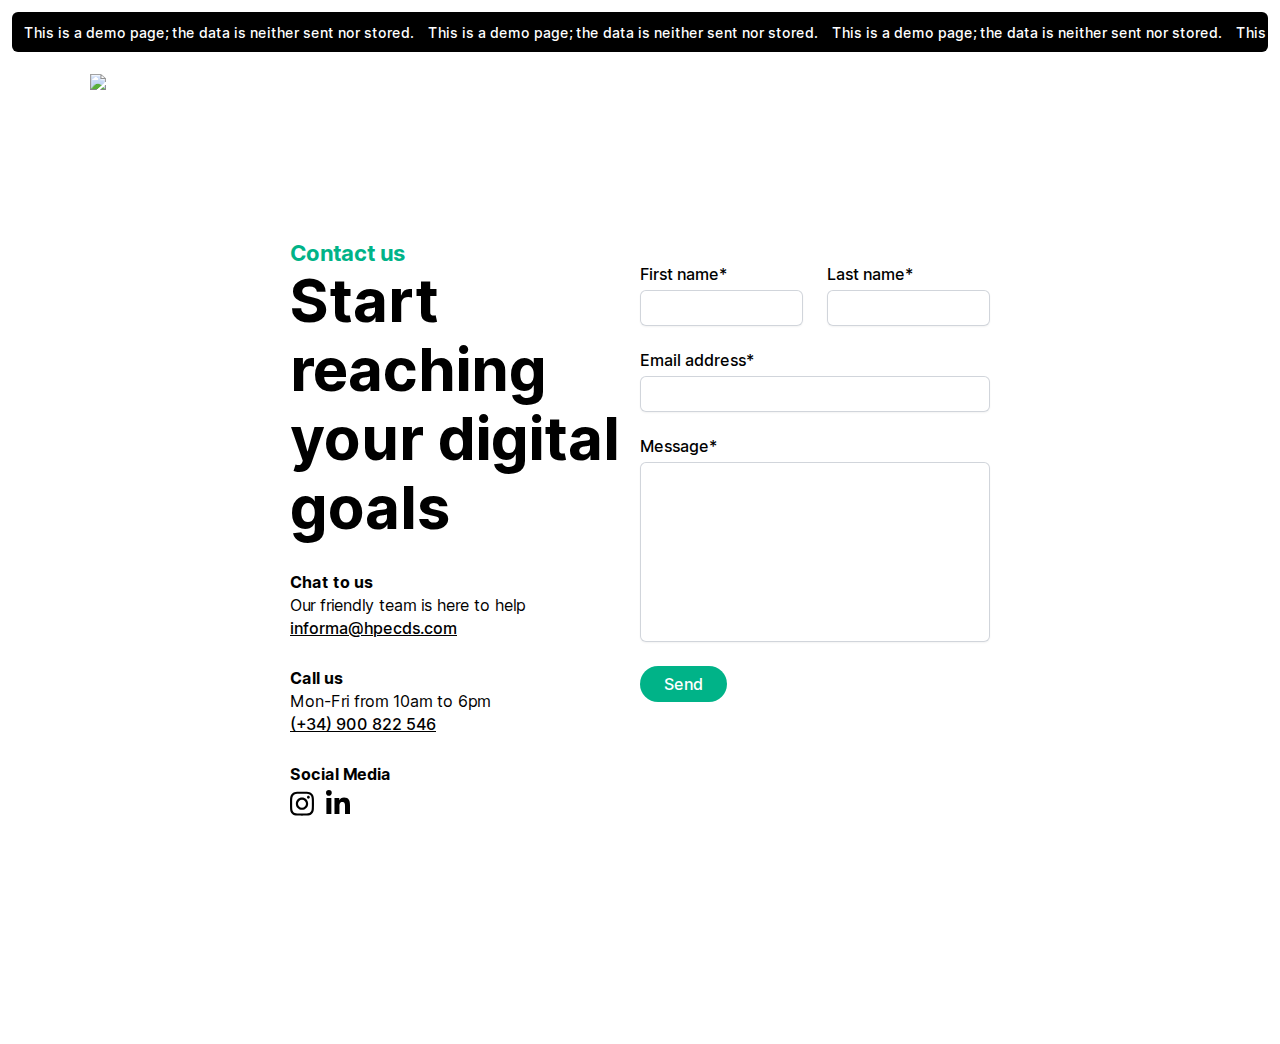
==== index.html @ d2ecabb3 "First aproach" ====
<!DOCTYPE html><html lang="en"><head><meta charSet="utf-8"/><meta name="viewport" content="width=device-width, initial-scale=1"/><link rel="stylesheet" href="/_next/static/css/c2e74349e85e391e.css" crossorigin="" data-precedence="next"/><link rel="stylesheet" href="/_next/static/css/c5a4edb822c0e59e.css" crossorigin="" data-precedence="next"/><link rel="preload" as="script" fetchPriority="low" href="/_next/static/chunks/webpack-cff1b43d2bf3b12a.js" crossorigin=""/><script src="/_next/static/chunks/fd9d1056-c7082c319cc53ced.js" async="" crossorigin=""></script><script src="/_next/static/chunks/69-d05e895b1e27a732.js" async="" crossorigin=""></script><script src="/_next/static/chunks/main-app-999b883dacbf9278.js" async="" crossorigin=""></script><script src="/_next/static/chunks/431-467224a0dd6f594c.js" async=""></script><script src="/_next/static/chunks/app/page-860ef027bf683aa0.js" async=""></script><title>Create Next App</title><meta name="description" content="Generated by create next app"/><link rel="icon" href="/favicon.ico" type="image/x-icon" sizes="16x16"/><script src="/_next/static/chunks/polyfills-c67a75d1b6f99dc8.js" crossorigin="" noModule=""></script></head><body class="__className_aaf875"><div class="page_bannerWrapper__ZYhqD"><div class="page_banner__KfSPG"><div class="page_bannerContent__FncgH"><p>This is a demo page; the data is neither sent nor stored.</p><p>This is a demo page; the data is neither sent nor stored.</p><p>This is a demo page; the data is neither sent nor stored.</p><p>This is a demo page; the data is neither sent nor stored.</p><p>This is a demo page; the data is neither sent nor stored.</p><p>This is a demo page; the data is neither sent nor stored.</p><p>This is a demo page; the data is neither sent nor stored.</p><p>This is a demo page; the data is neither sent nor stored.</p><p>This is a demo page; the data is neither sent nor stored.</p><p>This is a demo page; the data is neither sent nor stored.</p><p>This is a demo page; the data is neither sent nor stored.</p></div></div></div><header class="page_header__oRW75"><img alt="hpe cds logo" loading="lazy" width="105" height="60" decoding="async" data-nimg="1" style="color:transparent" srcSet="/_next/image?url=%2FLogoCDS.png&amp;w=128&amp;q=75 1x, /_next/image?url=%2FLogoCDS.png&amp;w=256&amp;q=75 2x" src="/_next/image?url=%2FLogoCDS.png&amp;w=256&amp;q=75"/></header><main class="page_main__nw1Wk"><section class="page_leftSection__XeWhE"><div><h3>Contact us</h3><h2>Start reaching your digital goals</h2></div><div class="page_descriptiveCard__p1TVI"><strong>Chat to us</strong><p>Our friendly team is here to help</p><a href="mailto:informa@hpecds.com">informa@hpecds.com</a></div><div class="page_descriptiveCard__p1TVI"><strong>Call us</strong><p>Mon-Fri from 10am to 6pm</p><a href="tel:+34900822546">(+34) 900 822 546</a></div><div class="page_descriptiveCard__p1TVI"><strong>Social Media</strong><div><a href="https://www.instagram.com/hpecds.se/" target="_blank"><svg xmlns="http://www.w3.org/2000/svg" viewBox="0 0 448 512"><path d="M224.1 141c-63.6 0-114.9 51.3-114.9 114.9s51.3 114.9 114.9 114.9S339 319.5 339 255.9 287.7 141 224.1 141zm0 189.6c-41.1 0-74.7-33.5-74.7-74.7s33.5-74.7 74.7-74.7 74.7 33.5 74.7 74.7-33.6 74.7-74.7 74.7zm146.4-194.3c0 14.9-12 26.8-26.8 26.8-14.9 0-26.8-12-26.8-26.8s12-26.8 26.8-26.8 26.8 12 26.8 26.8zm76.1 27.2c-1.7-35.9-9.9-67.7-36.2-93.9-26.2-26.2-58-34.4-93.9-36.2-37-2.1-147.9-2.1-184.9 0-35.8 1.7-67.6 9.9-93.9 36.1s-34.4 58-36.2 93.9c-2.1 37-2.1 147.9 0 184.9 1.7 35.9 9.9 67.7 36.2 93.9s58 34.4 93.9 36.2c37 2.1 147.9 2.1 184.9 0 35.9-1.7 67.7-9.9 93.9-36.2 26.2-26.2 34.4-58 36.2-93.9 2.1-37 2.1-147.8 0-184.8zM398.8 388c-7.8 19.6-22.9 34.7-42.6 42.6-29.5 11.7-99.5 9-132.1 9s-102.7 2.6-132.1-9c-19.6-7.8-34.7-22.9-42.6-42.6-11.7-29.5-9-99.5-9-132.1s-2.6-102.7 9-132.1c7.8-19.6 22.9-34.7 42.6-42.6 29.5-11.7 99.5-9 132.1-9s102.7-2.6 132.1 9c19.6 7.8 34.7 22.9 42.6 42.6 11.7 29.5 9 99.5 9 132.1s2.7 102.7-9 132.1z"></path></svg></a><a href="https://www.linkedin.com/company/hpecds" target="_blank"><svg xmlns="http://www.w3.org/2000/svg" viewBox="0 0 448 512"><path d="M100.3 448H7.4V148.9h92.9zM53.8 108.1C24.1 108.1 0 83.5 0 53.8a53.8 53.8 0 0 1 107.6 0c0 29.7-24.1 54.3-53.8 54.3zM447.9 448h-92.7V302.4c0-34.7-.7-79.2-48.3-79.2-48.3 0-55.7 37.7-55.7 76.7V448h-92.8V148.9h89.1v40.8h1.3c12.4-23.5 42.7-48.3 87.9-48.3 94 0 111.3 61.9 111.3 142.3V448z"></path></svg></a></div></div></section><section><form class="page_form__NxPAx"><div class="page_formNameWrapper__6MG7S"><div><label>First name*</label><input type="text" class="__className_aaf875"/></div><div><label>Last name*</label><input type="text" class="__className_aaf875"/></div></div><div><label>Email address*</label><input type="email" class="__className_aaf875"/></div><div><label>Message*</label><textarea class="__className_aaf875"></textarea></div><div><button type="submit" class="__className_aaf875">Send</button></div></form></section></main><footer></footer><script src="/_next/static/chunks/webpack-cff1b43d2bf3b12a.js" crossorigin="" async=""></script><script>(self.__next_f=self.__next_f||[]).push([0]);self.__next_f.push([2,null])</script><script>self.__next_f.push([1,"1:HL[\"/_next/static/css/c2e74349e85e391e.css\",\"style\",{\"crossOrigin\":\"\"}]\n0:\"$L2\"\n"])</script><script>self.__next_f.push([1,"3:HL[\"/_next/static/css/c5a4edb822c0e59e.css\",\"style\",{\"crossOrigin\":\"\"}]\n"])</script><script>self.__next_f.push([1,"4:I[7690,[],\"\"]\n6:I[1749,[\"431\",\"static/chunks/431-467224a0dd6f594c.js\",\"931\",\"static/chunks/app/page-860ef027bf683aa0.js\"],\"Image\"]\n7:I[5613,[],\"\"]\n8:I[1778,[],\"\"]\na:I[8955,[],\"\"]\nb:[]\n"])</script><script>self.__next_f.push([1,"2:[[[\"$\",\"link\",\"0\",{\"rel\":\"stylesheet\",\"href\":\"/_next/static/css/c2e74349e85e391e.css\",\"precedence\":\"next\",\"crossOrigin\":\"\"}]],[\"$\",\"$L4\",null,{\"buildId\":\"O9JDIBqW3jRlpdIMTNiPg\",\"assetPrefix\":\"\",\"initialCanonicalUrl\":\"/\",\"initialTree\":[\"\",{\"children\":[\"__PAGE__\",{}]},\"$undefined\",\"$undefined\",true],\"initialSeedData\":[\"\",{\"children\":[\"__PAGE__\",{},[\"$L5\",[[\"$\",\"div\",null,{\"className\":\"page_bannerWrapper__ZYhqD\",\"children\":[\"$\",\"div\",null,{\"className\":\"page_banner__KfSPG\",\"children\":[\"$\",\"div\",null,{\"className\":\"page_bannerContent__FncgH\",\"children\":[[\"$\",\"p\",null,{\"children\":\"This is a demo page; the data is neither sent nor stored.\"}],[\"$\",\"p\",null,{\"children\":\"This is a demo page; the data is neither sent nor stored.\"}],[\"$\",\"p\",null,{\"children\":\"This is a demo page; the data is neither sent nor stored.\"}],[\"$\",\"p\",null,{\"children\":\"This is a demo page; the data is neither sent nor stored.\"}],[\"$\",\"p\",null,{\"children\":\"This is a demo page; the data is neither sent nor stored.\"}],[\"$\",\"p\",null,{\"children\":\"This is a demo page; the data is neither sent nor stored.\"}],[\"$\",\"p\",null,{\"children\":\"This is a demo page; the data is neither sent nor stored.\"}],[\"$\",\"p\",null,{\"children\":\"This is a demo page; the data is neither sent nor stored.\"}],[\"$\",\"p\",null,{\"children\":\"This is a demo page; the data is neither sent nor stored.\"}],[\"$\",\"p\",null,{\"children\":\"This is a demo page; the data is neither sent nor stored.\"}],[\"$\",\"p\",null,{\"children\":\"This is a demo page; the data is neither sent nor stored.\"}]]}]}]}],[\"$\",\"header\",null,{\"className\":\"page_header__oRW75\",\"children\":[\"$\",\"$L6\",null,{\"src\":\"/LogoCDS.png\",\"width\":105,\"height\":60,\"alt\":\"hpe cds logo\"}]}],[\"$\",\"main\",null,{\"className\":\"page_main__nw1Wk\",\"children\":[[\"$\",\"section\",null,{\"className\":\"page_leftSection__XeWhE\",\"children\":[[\"$\",\"div\",null,{\"children\":[[\"$\",\"h3\",null,{\"children\":\"Contact us\"}],[\"$\",\"h2\",null,{\"children\":\"Start reaching your digital goals\"}]]}],[\"$\",\"div\",null,{\"className\":\"page_descriptiveCard__p1TVI\",\"children\":[[\"$\",\"strong\",null,{\"children\":\"Chat to us\"}],[\"$\",\"p\",null,{\"children\":\"Our friendly team is here to help\"}],[\"$\",\"a\",null,{\"href\":\"mailto:informa@hpecds.com\",\"children\":\"informa@hpecds.com\"}]]}],[\"$\",\"div\",null,{\"className\":\"page_descriptiveCard__p1TVI\",\"children\":[[\"$\",\"strong\",null,{\"children\":\"Call us\"}],[\"$\",\"p\",null,{\"children\":\"Mon-Fri from 10am to 6pm\"}],[\"$\",\"a\",null,{\"href\":\"tel:+34900822546\",\"children\":\"(+34) 900 822 546\"}]]}],[\"$\",\"div\",null,{\"className\":\"page_descriptiveCard__p1TVI\",\"children\":[[\"$\",\"strong\",null,{\"children\":\"Social Media\"}],[\"$\",\"div\",null,{\"children\":[[\"$\",\"a\",null,{\"href\":\"https://www.instagram.com/hpecds.se/\",\"target\":\"_blank\",\"children\":[\"$\",\"svg\",null,{\"xmlns\":\"http://www.w3.org/2000/svg\",\"viewBox\":\"0 0 448 512\",\"children\":[\"$\",\"path\",null,{\"d\":\"M224.1 141c-63.6 0-114.9 51.3-114.9 114.9s51.3 114.9 114.9 114.9S339 319.5 339 255.9 287.7 141 224.1 141zm0 189.6c-41.1 0-74.7-33.5-74.7-74.7s33.5-74.7 74.7-74.7 74.7 33.5 74.7 74.7-33.6 74.7-74.7 74.7zm146.4-194.3c0 14.9-12 26.8-26.8 26.8-14.9 0-26.8-12-26.8-26.8s12-26.8 26.8-26.8 26.8 12 26.8 26.8zm76.1 27.2c-1.7-35.9-9.9-67.7-36.2-93.9-26.2-26.2-58-34.4-93.9-36.2-37-2.1-147.9-2.1-184.9 0-35.8 1.7-67.6 9.9-93.9 36.1s-34.4 58-36.2 93.9c-2.1 37-2.1 147.9 0 184.9 1.7 35.9 9.9 67.7 36.2 93.9s58 34.4 93.9 36.2c37 2.1 147.9 2.1 184.9 0 35.9-1.7 67.7-9.9 93.9-36.2 26.2-26.2 34.4-58 36.2-93.9 2.1-37 2.1-147.8 0-184.8zM398.8 388c-7.8 19.6-22.9 34.7-42.6 42.6-29.5 11.7-99.5 9-132.1 9s-102.7 2.6-132.1-9c-19.6-7.8-34.7-22.9-42.6-42.6-11.7-29.5-9-99.5-9-132.1s-2.6-102.7 9-132.1c7.8-19.6 22.9-34.7 42.6-42.6 29.5-11.7 99.5-9 132.1-9s102.7-2.6 132.1 9c19.6 7.8 34.7 22.9 42.6 42.6 11.7 29.5 9 99.5 9 132.1s2.7 102.7-9 132.1z\"}]}]}],[\"$\",\"a\",null,{\"href\":\"https://www.linkedin.com/company/hpecds\",\"target\":\"_blank\",\"children\":[\"$\",\"svg\",null,{\"xmlns\":\"http://www.w3.org/2000/svg\",\"viewBox\":\"0 0 448 512\",\"children\":[\"$\",\"path\",null,{\"d\":\"M100.3 448H7.4V148.9h92.9zM53.8 108.1C24.1 108.1 0 83.5 0 53.8a53.8 53.8 0 0 1 107.6 0c0 29.7-24.1 54.3-53.8 54.3zM447.9 448h-92.7V302.4c0-34.7-.7-79.2-48.3-79.2-48.3 0-55.7 37.7-55.7 76.7V448h-92.8V148.9h89.1v40.8h1.3c12.4-23.5 42.7-48.3 87.9-48.3 94 0 111.3 61.9 111.3 142.3V448z\"}]}]}]]}]]}]]}],[\"$\",\"section\",null,{\"children\":[\"$\",\"form\",null,{\"className\":\"page_form__NxPAx\",\"children\":[[\"$\",\"div\",null,{\"className\":\"page_formNameWrapper__6MG7S\",\"children\":[[\"$\",\"div\",null,{\"children\":[[\"$\",\"label\",null,{\"children\":\"First name*\"}],[\"$\",\"input\",null,{\"type\":\"text\",\"className\":\"__className_aaf875\"}]]}],[\"$\",\"div\",null,{\"children\":[[\"$\",\"label\",null,{\"children\":\"Last name*\"}],[\"$\",\"input\",null,{\"type\":\"text\",\"className\":\"__className_aaf875\"}]]}]]}],[\"$\",\"div\",null,{\"children\":[[\"$\",\"label\",null,{\"children\":\"Email address*\"}],[\"$\",\"input\",null,{\"type\":\"email\",\"className\":\"__className_aaf875\"}]]}],[\"$\",\"div\",null,{\"children\":[[\"$\",\"label\",null,{\"children\":\"Message*\"}],[\"$\",\"textarea\",null,{\"className\":\"__className_aaf875\"}]]}],[\"$\",\"div\",null,{\"children\":[\"$\",\"button\",null,{\"type\":\"submit\",\"className\":\"__className_aaf875\",\"children\":\"Send\"}]}]]}]}]]}],[\"$\",\"footer\",null,{}]],null]]},[null,[\"$\",\"html\",null,{\"lang\":\"en\",\"children\":[\"$\",\"body\",null,{\"className\":\"__className_aaf875\",\"children\":[\"$\",\"$L7\",null,{\"parallelRouterKey\":\"children\",\"segmentPath\":[\"children\"],\"loading\":\"$undefined\",\"loadingStyles\":\"$undefined\",\"loadingScripts\":\"$undefined\",\"hasLoading\":false,\"error\":\"$undefined\",\"errorStyles\":\"$undefined\",\"errorScripts\":\"$undefined\",\"template\":[\"$\",\"$L8\",null,{}],\"templateStyles\":\"$undefined\",\"templateScripts\":\"$undefined\",\"notFound\":[[\"$\",\"title\",null,{\"children\":\"404: This page could not be found.\"}],[\"$\",\"div\",null,{\"style\":{\"fontFamily\":\"system-ui,\\\"Segoe UI\\\",Roboto,Helvetica,Arial,sans-serif,\\\"Apple Color Emoji\\\",\\\"Segoe UI Emoji\\\"\",\"height\":\"100vh\",\"textAlign\":\"center\",\"display\":\"flex\",\"flexDirection\":\"column\",\"alignItems\":\"center\",\"justifyContent\":\"center\"},\"children\":[\"$\",\"div\",null,{\"children\":[[\"$\",\"style\",null,{\"dangerouslySetInnerHTML\":{\"__html\":\"body{color:#000;background:#fff;margin:0}.next-error-h1{border-right:1px solid rgba(0,0,0,.3)}@media (prefers-color-scheme:dark){body{color:#fff;background:#000}.next-error-h1{border-right:1px solid rgba(255,255,255,.3)}}\"}}],[\"$\",\"h1\",null,{\"className\":\"next-error-h1\",\"style\":{\"display\":\"inline-block\",\"margin\":\"0 20px 0 0\",\"padding\":\"0 23px 0 0\",\"fontSize\":24,\"fontWeight\":500,\"verticalAlign\":\"top\",\"lineHeight\":\"49px\"},\"children\":\"404\"}],[\"$\",\"div\",null,{\"style\":{\"display\":\"inline-block\"},\"children\":[\"$\",\"h2\",null,{\"style\":{\"fontSize\":14,\"fontWeight\":400,\"lineHeight\":\"49px\",\"margin\":0},\"children\":\"This page could not be found.\"}]}]]}]}]],\"notFoundStyles\":[],\"styles\":[[\"$\",\"link\",\"0\",{\"rel\":\"stylesheet\",\"href\":\"/_next/static/css/c5a4edb822c0e59e.css\",\"precedence\":\"next\",\"crossOrigin\":\"\"}]]}]}]}],null]],\"initialHead\":[false,\"$L9\"],\"globalErrorComponent\":\"$a\",\"missingSlots\":\"$Wb\"}]]\n"])</script><script>self.__next_f.push([1,"9:[[\"$\",\"meta\",\"0\",{\"name\":\"viewport\",\"content\":\"width=device-width, initial-scale=1\"}],[\"$\",\"meta\",\"1\",{\"charSet\":\"utf-8\"}],[\"$\",\"title\",\"2\",{\"children\":\"Create Next App\"}],[\"$\",\"meta\",\"3\",{\"name\":\"description\",\"content\":\"Generated by create next app\"}],[\"$\",\"link\",\"4\",{\"rel\":\"icon\",\"href\":\"/favicon.ico\",\"type\":\"image/x-icon\",\"sizes\":\"16x16\"}]]\n5:null\n"])</script><script>self.__next_f.push([1,""])</script></body></html>
---- _next/static/css/c2e74349e85e391e.css ----
:root{--max-width:1100px;--border-radius:12px;--font-mono:ui-monospace,Menlo,Monaco,"Cascadia Mono","Segoe UI Mono","Roboto Mono","Oxygen Mono","Ubuntu Monospace","Source Code Pro","Fira Mono","Droid Sans Mono","Courier New",monospace;--foreground-rgb:0,0,0;--background-start-rgb:214,219,220;--background-end-rgb:255,255,255;--primary-glow:conic-gradient(from 180deg at 50% 50%,#16abff33 0deg,#0885ff33 55deg,#54d6ff33 120deg,#0071ff33 160deg,transparent 360deg);--secondary-glow:radial-gradient(#fff,hsla(0,0%,100%,0));--tile-start-rgb:239,245,249;--tile-end-rgb:228,232,233;--tile-border:conic-gradient(#00000080,#00000040,#00000030,#00000020,#00000010,#00000010,#00000080);--callout-rgb:238,240,241;--callout-border-rgb:172,175,176;--card-rgb:180,185,188;--card-border-rgb:131,134,135}@media (prefers-color-scheme:dark){:root{--foreground-rgb:255,255,255;--background-start-rgb:0,0,0;--background-end-rgb:0,0,0;--primary-glow:radial-gradient(rgba(1,65,255,.4),rgba(1,65,255,0));--secondary-glow:linear-gradient(to bottom right,rgba(1,65,255,0),rgba(1,65,255,0),rgba(1,65,255,.3));--tile-start-rgb:2,13,46;--tile-end-rgb:2,5,19;--tile-border:conic-gradient(#ffffff80,#ffffff40,#ffffff30,#ffffff20,#ffffff10,#ffffff10,#ffffff80);--callout-rgb:20,20,20;--callout-border-rgb:108,108,108;--card-rgb:100,100,100;--card-border-rgb:200,200,200}}*{box-sizing:border-box;padding:0;margin:0}body,html{max-width:100vw;overflow-x:hidden}body{color:rgb(var(--foreground-rgb))}a{color:inherit;text-decoration:underline;font-weight:500}h3{font-size:22px;color:#00b388}h2{font-size:60px;line-height:1.15}svg{max-width:24px;margin-top:6px;margin-right:12px}input,textarea{border:0;box-shadow:inset 0 0 0 0 #fff,inset 0 0 0 1px #d1d5db,0 1px 2px 0 rgba(0,0,0,.05);min-height:36px;border-radius:6px;display:block;width:100%}@media (prefers-color-scheme:dark){html{color-scheme:dark}}@font-face{font-family:__Inter_aaf875;font-style:normal;font-weight:100 900;font-display:swap;src:url(/_next/static/media/ec159349637c90ad-s.woff2) format("woff2");unicode-range:u+0460-052f,u+1c80-1c88,u+20b4,u+2de0-2dff,u+a640-a69f,u+fe2e-fe2f}@font-face{font-family:__Inter_aaf875;font-style:normal;font-weight:100 900;font-display:swap;src:url(/_next/static/media/513657b02c5c193f-s.woff2) format("woff2");unicode-range:u+0301,u+0400-045f,u+0490-0491,u+04b0-04b1,u+2116}@font-face{font-family:__Inter_aaf875;font-style:normal;font-weight:100 900;font-display:swap;src:url(/_next/static/media/fd4db3eb5472fc27-s.woff2) format("woff2");unicode-range:u+1f??}@font-face{font-family:__Inter_aaf875;font-style:normal;font-weight:100 900;font-display:swap;src:url(/_next/static/media/51ed15f9841b9f9d-s.woff2) format("woff2");unicode-range:u+0370-0377,u+037a-037f,u+0384-038a,u+038c,u+038e-03a1,u+03a3-03ff}@font-face{font-family:__Inter_aaf875;font-style:normal;font-weight:100 900;font-display:swap;src:url(/_next/static/media/05a31a2ca4975f99-s.woff2) format("woff2");unicode-range:u+0102-0103,u+0110-0111,u+0128-0129,u+0168-0169,u+01a0-01a1,u+01af-01b0,u+0300-0301,u+0303-0304,u+0308-0309,u+0323,u+0329,u+1ea0-1ef9,u+20ab}@font-face{font-family:__Inter_aaf875;font-style:normal;font-weight:100 900;font-display:swap;src:url(/_next/static/media/d6b16ce4a6175f26-s.woff2) format("woff2");unicode-range:u+0100-02af,u+0304,u+0308,u+0329,u+1e00-1e9f,u+1ef2-1eff,u+2020,u+20a0-20ab,u+20ad-20c0,u+2113,u+2c60-2c7f,u+a720-a7ff}@font-face{font-family:__Inter_aaf875;font-style:normal;font-weight:100 900;font-display:swap;src:url(/_next/static/media/c9a5bc6a7c948fb0-s.p.woff2) format("woff2");unicode-range:u+00??,u+0131,u+0152-0153,u+02bb-02bc,u+02c6,u+02da,u+02dc,u+0304,u+0308,u+0329,u+2000-206f,u+2074,u+20ac,u+2122,u+2191,u+2193,u+2212,u+2215,u+feff,u+fffd}@font-face{font-family:__Inter_Fallback_aaf875;src:local("Arial");ascent-override:90.20%;descent-override:22.48%;line-gap-override:0.00%;size-adjust:107.40%}.__className_aaf875{font-family:__Inter_aaf875,__Inter_Fallback_aaf875;font-style:normal}
---- _next/static/css/c5a4edb822c0e59e.css ----
.page_bannerWrapper__ZYhqD{width:100%;padding:12px}.page_banner__KfSPG{background-color:#000;height:40px;border-radius:6px;color:#fff;font-weight:500;white-space:nowrap;display:flex;align-items:center;padding:0 12px}.page_bannerContent__FncgH{position:relative;left:0;display:flex;gap:24px;animation:page_bannerTransition__CbcvP 7s linear infinite}.page_dot-falling__pQj46{position:relative;left:-9999px;width:10px;height:10px;border-radius:5px;background-color:#9880ff;color:#9880ff;box-shadow:9999px 0 0 0 #9880ff;animation:page_dot-falling__pQj46 1s linear infinite;animation-delay:.1s}.page_dot-falling__pQj46:after,.page_dot-falling__pQj46:before{content:"";display:inline-block;position:absolute;top:0}.page_dot-falling__pQj46:before{animation:page_dot-falling-before__VhMCC 1s linear infinite;animation-delay:0s}.page_dot-falling__pQj46:after,.page_dot-falling__pQj46:before{width:10px;height:10px;border-radius:5px;background-color:#9880ff;color:#9880ff}.page_dot-falling__pQj46:after{animation:page_dot-falling-after__eWvte 1s linear infinite;animation-delay:.2s}@keyframes page_dot-falling__pQj46{0%{box-shadow:9999px -15px 0 0 rgba(152,128,255,0)}25%,50%,75%{box-shadow:9999px 0 0 0 #9880ff}to{box-shadow:9999px 15px 0 0 rgba(152,128,255,0)}}@keyframes page_dot-falling-before__VhMCC{0%{box-shadow:9984px -15px 0 0 rgba(152,128,255,0)}25%,50%,75%{box-shadow:9984px 0 0 0 #9880ff}to{box-shadow:9984px 15px 0 0 rgba(152,128,255,0)}}@keyframes page_dot-falling-after__eWvte{0%{box-shadow:10014px -15px 0 0 rgba(152,128,255,0)}25%,50%,75%{box-shadow:10014px 0 0 0 #9880ff}to{box-shadow:10014px 15px 0 0 rgba(152,128,255,0)}}@keyframes page_bannerTransition__CbcvP{0%{left:0}to{left:-404px}}.page_bannerContent__FncgH p{width:380px;font-size:14px}.page_header__oRW75{padding:0 90px;height:80px;display:flex;align-items:center}.page_leftSection__XeWhE{display:flex;flex-direction:column;gap:30px}.page_descriptiveCard__p1TVI p{margin:3px 0}.page_form__NxPAx{margin-top:24px;display:flex;flex-direction:column;gap:24px}.page_form__NxPAx label{font-weight:500}.page_form__NxPAx input,.page_form__NxPAx textarea{margin-top:6px;padding:0 12px;font-size:14px;font-weight:500}.page_form__NxPAx input:focus,.page_form__NxPAx textarea:focus{outline:2px solid #00b388}.page_form__NxPAx textarea{padding-top:12px;padding-bottom:12px;height:180px;resize:none}.page_form__NxPAx button{display:flex;align-items:center;height:36px;border-radius:36px;font-size:16px;border:none;background-color:#00b388;color:#fff;padding:0 24px;font-weight:500;cursor:pointer}.page_formNameWrapper__6MG7S{display:grid;grid-template-columns:repeat(2,1fr);grid-gap:24px;gap:24px}.page_main__nw1Wk{display:grid;grid-template-columns:repeat(2,1fr);justify-content:space-between;padding:6rem 290px;min-height:100vh}.page_description__lvaOp{display:inherit;justify-content:inherit;align-items:inherit;font-size:.85rem;max-width:var(--max-width);width:100%;z-index:2;font-family:var(--font-mono)}.page_description__lvaOp a{display:flex;justify-content:center;align-items:center;gap:.5rem}.page_description__lvaOp p{position:relative;margin:0;padding:1rem;background-color:rgba(var(--callout-rgb),.5);border:1px solid rgba(var(--callout-border-rgb),.3);border-radius:var(--border-radius)}.page_code__9AfUJ{font-weight:700;font-family:var(--font-mono)}.page_grid__JZ9Cz{display:grid;grid-template-columns:repeat(4,minmax(25%,auto));max-width:100%;width:var(--max-width)}.page_card__Cf__u{padding:1rem 1.2rem;border-radius:var(--border-radius);background:rgba(var(--card-rgb),0);border:1px solid rgba(var(--card-border-rgb),0);transition:background .2s,border .2s}.page_card__Cf__u span{display:inline-block;transition:transform .2s}.page_card__Cf__u h2{font-weight:600;margin-bottom:.7rem}.page_card__Cf__u p{margin:0;opacity:.6;font-size:.9rem;line-height:1.5;max-width:30ch;text-wrap:balance}.page_center__NcdcW{display:flex;justify-content:center;align-items:center;position:relative;padding:4rem 0}.page_center__NcdcW:before{background:var(--secondary-glow);border-radius:50%;width:480px;height:360px;margin-left:-400px}.page_center__NcdcW:after{background:var(--primary-glow);width:240px;height:180px;z-index:-1}.page_center__NcdcW:after,.page_center__NcdcW:before{content:"";left:50%;position:absolute;filter:blur(45px);transform:translateZ(0)}.page_logo__ikIZE{position:relative}@media (hover:hover) and (pointer:fine){.page_card__Cf__u:hover{background:rgba(var(--card-rgb),.1);border:1px solid rgba(var(--card-border-rgb),.15)}.page_card__Cf__u:hover span{transform:translateX(4px)}}@media (prefers-reduced-motion){.page_card__Cf__u:hover span{transform:none}}@media (max-width:700px){.page_content___38fW{padding:4rem}.page_grid__JZ9Cz{grid-template-columns:1fr;margin-bottom:120px;max-width:320px;text-align:center}.page_card__Cf__u{padding:1rem 2.5rem}.page_card__Cf__u h2{margin-bottom:.5rem}.page_center__NcdcW{padding:8rem 0 6rem}.page_center__NcdcW:before{transform:none;height:300px}.page_description__lvaOp{font-size:.8rem}.page_description__lvaOp a{padding:1rem}.page_description__lvaOp div,.page_description__lvaOp p{display:flex;justify-content:center;position:fixed;width:100%}.page_description__lvaOp p{align-items:center;inset:0 0 auto;padding:2rem 1rem 1.4rem;border-radius:0;border:none;border-bottom:1px solid rgba(var(--callout-border-rgb),.25);background:linear-gradient(to bottom,rgba(var(--background-start-rgb),1),rgba(var(--callout-rgb),.5));background-clip:padding-box;-webkit-backdrop-filter:blur(24px);backdrop-filter:blur(24px)}.page_description__lvaOp div{align-items:flex-end;pointer-events:none;inset:auto 0 0;padding:2rem;height:200px;background:linear-gradient(to bottom,transparent 0,rgb(var(--background-end-rgb)) 40%);z-index:1}}@media (min-width:701px) and (max-width:1120px){.page_grid__JZ9Cz{grid-template-columns:repeat(2,50%)}}@media (prefers-color-scheme:dark){.page_vercelLogo__YYFl1{filter:invert(1)}.page_logo__ikIZE{filter:invert(1) drop-shadow(0 0 .3rem #ffffff70)}}@keyframes page_rotate__xIioM{0%{transform:rotate(1turn)}to{transform:rotate(0deg)}}@font-face{font-family:__Inter_aaf875;font-style:normal;font-weight:100 900;font-display:swap;src:url(/_next/static/media/ec159349637c90ad-s.woff2) format("woff2");unicode-range:u+0460-052f,u+1c80-1c88,u+20b4,u+2de0-2dff,u+a640-a69f,u+fe2e-fe2f}@font-face{font-family:__Inter_aaf875;font-style:normal;font-weight:100 900;font-display:swap;src:url(/_next/static/media/513657b02c5c193f-s.woff2) format("woff2");unicode-range:u+0301,u+0400-045f,u+0490-0491,u+04b0-04b1,u+2116}@font-face{font-family:__Inter_aaf875;font-style:normal;font-weight:100 900;font-display:swap;src:url(/_next/static/media/fd4db3eb5472fc27-s.woff2) format("woff2");unicode-range:u+1f??}@font-face{font-family:__Inter_aaf875;font-style:normal;font-weight:100 900;font-display:swap;src:url(/_next/static/media/51ed15f9841b9f9d-s.woff2) format("woff2");unicode-range:u+0370-0377,u+037a-037f,u+0384-038a,u+038c,u+038e-03a1,u+03a3-03ff}@font-face{font-family:__Inter_aaf875;font-style:normal;font-weight:100 900;font-display:swap;src:url(/_next/static/media/05a31a2ca4975f99-s.woff2) format("woff2");unicode-range:u+0102-0103,u+0110-0111,u+0128-0129,u+0168-0169,u+01a0-01a1,u+01af-01b0,u+0300-0301,u+0303-0304,u+0308-0309,u+0323,u+0329,u+1ea0-1ef9,u+20ab}@font-face{font-family:__Inter_aaf875;font-style:normal;font-weight:100 900;font-display:swap;src:url(/_next/static/media/d6b16ce4a6175f26-s.woff2) format("woff2");unicode-range:u+0100-02af,u+0304,u+0308,u+0329,u+1e00-1e9f,u+1ef2-1eff,u+2020,u+20a0-20ab,u+20ad-20c0,u+2113,u+2c60-2c7f,u+a720-a7ff}@font-face{font-family:__Inter_aaf875;font-style:normal;font-weight:100 900;font-display:swap;src:url(/_next/static/media/c9a5bc6a7c948fb0-s.p.woff2) format("woff2");unicode-range:u+00??,u+0131,u+0152-0153,u+02bb-02bc,u+02c6,u+02da,u+02dc,u+0304,u+0308,u+0329,u+2000-206f,u+2074,u+20ac,u+2122,u+2191,u+2193,u+2212,u+2215,u+feff,u+fffd}@font-face{font-family:__Inter_Fallback_aaf875;src:local("Arial");ascent-override:90.20%;descent-override:22.48%;line-gap-override:0.00%;size-adjust:107.40%}.__className_aaf875{font-family:__Inter_aaf875,__Inter_Fallback_aaf875;font-style:normal}
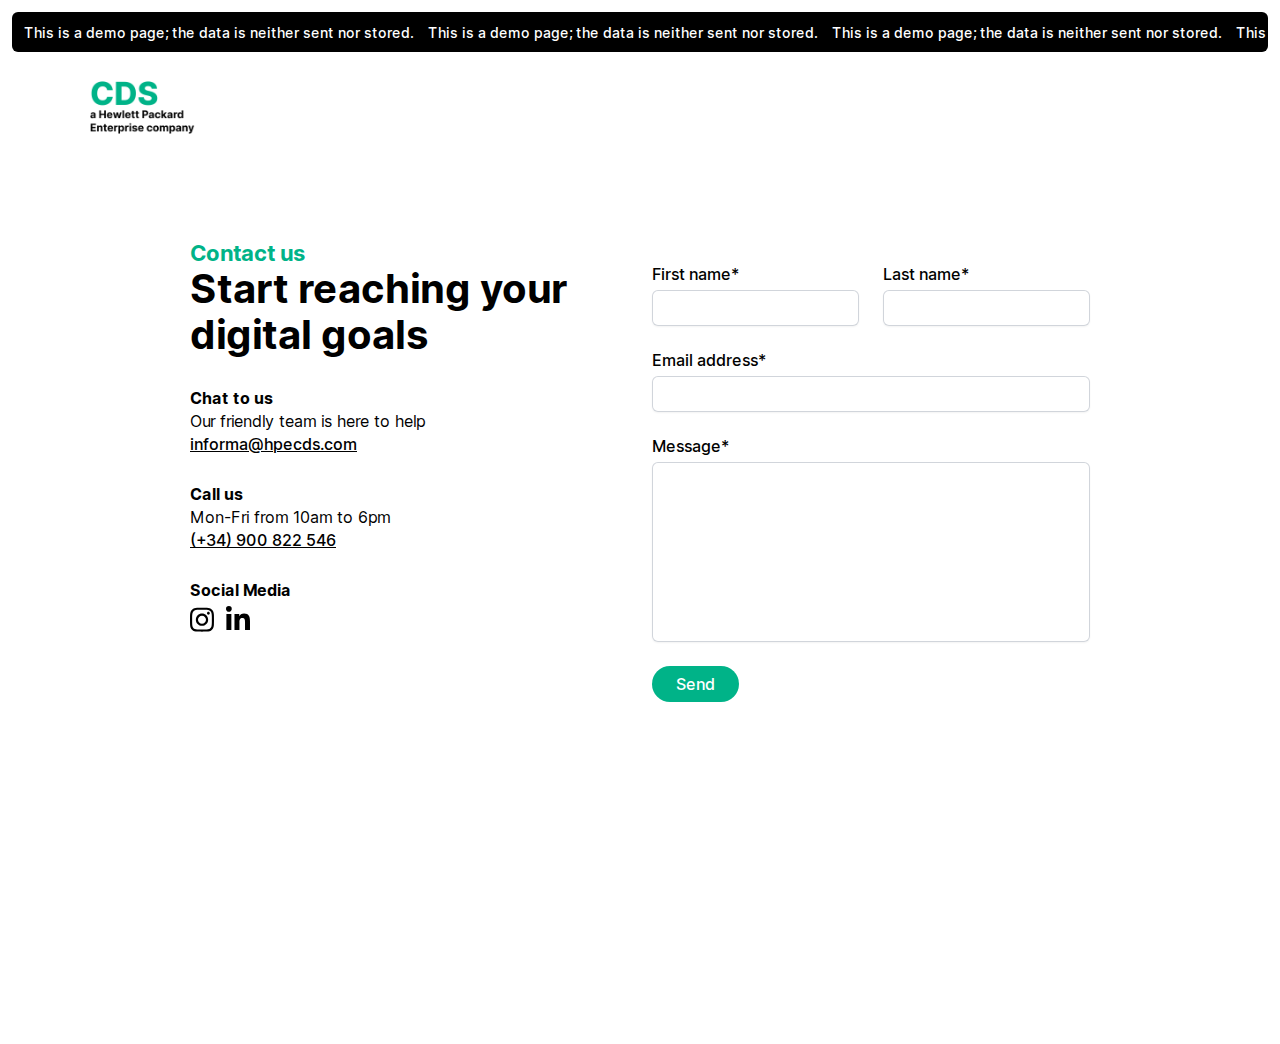
==== commit 381cb0b7: "Make it responsive" ====
--- a/index.html
+++ b/index.html
@@ -1 +1 @@
-<!DOCTYPE html><html lang="en"><head><meta charSet="utf-8"/><meta name="viewport" content="width=device-width, initial-scale=1"/><link rel="stylesheet" href="/_next/static/css/c2e74349e85e391e.css" crossorigin="" data-precedence="next"/><link rel="stylesheet" href="/_next/static/css/c5a4edb822c0e59e.css" crossorigin="" data-precedence="next"/><link rel="preload" as="script" fetchPriority="low" href="/_next/static/chunks/webpack-cff1b43d2bf3b12a.js" crossorigin=""/><script src="/_next/static/chunks/fd9d1056-c7082c319cc53ced.js" async="" crossorigin=""></script><script src="/_next/static/chunks/69-d05e895b1e27a732.js" async="" crossorigin=""></script><script src="/_next/static/chunks/main-app-999b883dacbf9278.js" async="" crossorigin=""></script><script src="/_next/static/chunks/431-467224a0dd6f594c.js" async=""></script><script src="/_next/static/chunks/app/page-860ef027bf683aa0.js" async=""></script><title>Create Next App</title><meta name="description" content="Generated by create next app"/><link rel="icon" href="/favicon.ico" type="image/x-icon" sizes="16x16"/><script src="/_next/static/chunks/polyfills-c67a75d1b6f99dc8.js" crossorigin="" noModule=""></script></head><body class="__className_aaf875"><div class="page_bannerWrapper__ZYhqD"><div class="page_banner__KfSPG"><div class="page_bannerContent__FncgH"><p>This is a demo page; the data is neither sent nor stored.</p><p>This is a demo page; the data is neither sent nor stored.</p><p>This is a demo page; the data is neither sent nor stored.</p><p>This is a demo page; the data is neither sent nor stored.</p><p>This is a demo page; the data is neither sent nor stored.</p><p>This is a demo page; the data is neither sent nor stored.</p><p>This is a demo page; the data is neither sent nor stored.</p><p>This is a demo page; the data is neither sent nor stored.</p><p>This is a demo page; the data is neither sent nor stored.</p><p>This is a demo page; the data is neither sent nor stored.</p><p>This is a demo page; the data is neither sent nor stored.</p></div></div></div><header class="page_header__oRW75"><img alt="hpe cds logo" loading="lazy" width="105" height="60" decoding="async" data-nimg="1" style="color:transparent" srcSet="/_next/image?url=%2FLogoCDS.png&amp;w=128&amp;q=75 1x, /_next/image?url=%2FLogoCDS.png&amp;w=256&amp;q=75 2x" src="/_next/image?url=%2FLogoCDS.png&amp;w=256&amp;q=75"/></header><main class="page_main__nw1Wk"><section class="page_leftSection__XeWhE"><div><h3>Contact us</h3><h2>Start reaching your digital goals</h2></div><div class="page_descriptiveCard__p1TVI"><strong>Chat to us</strong><p>Our friendly team is here to help</p><a href="mailto:informa@hpecds.com">informa@hpecds.com</a></div><div class="page_descriptiveCard__p1TVI"><strong>Call us</strong><p>Mon-Fri from 10am to 6pm</p><a href="tel:+34900822546">(+34) 900 822 546</a></div><div class="page_descriptiveCard__p1TVI"><strong>Social Media</strong><div><a href="https://www.instagram.com/hpecds.se/" target="_blank"><svg xmlns="http://www.w3.org/2000/svg" viewBox="0 0 448 512"><path d="M224.1 141c-63.6 0-114.9 51.3-114.9 114.9s51.3 114.9 114.9 114.9S339 319.5 339 255.9 287.7 141 224.1 141zm0 189.6c-41.1 0-74.7-33.5-74.7-74.7s33.5-74.7 74.7-74.7 74.7 33.5 74.7 74.7-33.6 74.7-74.7 74.7zm146.4-194.3c0 14.9-12 26.8-26.8 26.8-14.9 0-26.8-12-26.8-26.8s12-26.8 26.8-26.8 26.8 12 26.8 26.8zm76.1 27.2c-1.7-35.9-9.9-67.7-36.2-93.9-26.2-26.2-58-34.4-93.9-36.2-37-2.1-147.9-2.1-184.9 0-35.8 1.7-67.6 9.9-93.9 36.1s-34.4 58-36.2 93.9c-2.1 37-2.1 147.9 0 184.9 1.7 35.9 9.9 67.7 36.2 93.9s58 34.4 93.9 36.2c37 2.1 147.9 2.1 184.9 0 35.9-1.7 67.7-9.9 93.9-36.2 26.2-26.2 34.4-58 36.2-93.9 2.1-37 2.1-147.8 0-184.8zM398.8 388c-7.8 19.6-22.9 34.7-42.6 42.6-29.5 11.7-99.5 9-132.1 9s-102.7 2.6-132.1-9c-19.6-7.8-34.7-22.9-42.6-42.6-11.7-29.5-9-99.5-9-132.1s-2.6-102.7 9-132.1c7.8-19.6 22.9-34.7 42.6-42.6 29.5-11.7 99.5-9 132.1-9s102.7-2.6 132.1 9c19.6 7.8 34.7 22.9 42.6 42.6 11.7 29.5 9 99.5 9 132.1s2.7 102.7-9 132.1z"></path></svg></a><a href="https://www.linkedin.com/company/hpecds" target="_blank"><svg xmlns="http://www.w3.org/2000/svg" viewBox="0 0 448 512"><path d="M100.3 448H7.4V148.9h92.9zM53.8 108.1C24.1 108.1 0 83.5 0 53.8a53.8 53.8 0 0 1 107.6 0c0 29.7-24.1 54.3-53.8 54.3zM447.9 448h-92.7V302.4c0-34.7-.7-79.2-48.3-79.2-48.3 0-55.7 37.7-55.7 76.7V448h-92.8V148.9h89.1v40.8h1.3c12.4-23.5 42.7-48.3 87.9-48.3 94 0 111.3 61.9 111.3 142.3V448z"></path></svg></a></div></div></section><section><form class="page_form__NxPAx"><div class="page_formNameWrapper__6MG7S"><div><label>First name*</label><input type="text" class="__className_aaf875"/></div><div><label>Last name*</label><input type="text" class="__className_aaf875"/></div></div><div><label>Email address*</label><input type="email" class="__className_aaf875"/></div><div><label>Message*</label><textarea class="__className_aaf875"></textarea></div><div><button type="submit" class="__className_aaf875">Send</button></div></form></section></main><footer></footer><script src="/_next/static/chunks/webpack-cff1b43d2bf3b12a.js" crossorigin="" async=""></script><script>(self.__next_f=self.__next_f||[]).push([0]);self.__next_f.push([2,null])</script><script>self.__next_f.push([1,"1:HL[\"/_next/static/css/c2e74349e85e391e.css\",\"style\",{\"crossOrigin\":\"\"}]\n0:\"$L2\"\n"])</script><script>self.__next_f.push([1,"3:HL[\"/_next/static/css/c5a4edb822c0e59e.css\",\"style\",{\"crossOrigin\":\"\"}]\n"])</script><script>self.__next_f.push([1,"4:I[7690,[],\"\"]\n6:I[1749,[\"431\",\"static/chunks/431-467224a0dd6f594c.js\",\"931\",\"static/chunks/app/page-860ef027bf683aa0.js\"],\"Image\"]\n7:I[5613,[],\"\"]\n8:I[1778,[],\"\"]\na:I[8955,[],\"\"]\nb:[]\n"])</script><script>self.__next_f.push([1,"2:[[[\"$\",\"link\",\"0\",{\"rel\":\"stylesheet\",\"href\":\"/_next/static/css/c2e74349e85e391e.css\",\"precedence\":\"next\",\"crossOrigin\":\"\"}]],[\"$\",\"$L4\",null,{\"buildId\":\"O9JDIBqW3jRlpdIMTNiPg\",\"assetPrefix\":\"\",\"initialCanonicalUrl\":\"/\",\"initialTree\":[\"\",{\"children\":[\"__PAGE__\",{}]},\"$undefined\",\"$undefined\",true],\"initialSeedData\":[\"\",{\"children\":[\"__PAGE__\",{},[\"$L5\",[[\"$\",\"div\",null,{\"className\":\"page_bannerWrapper__ZYhqD\",\"children\":[\"$\",\"div\",null,{\"className\":\"page_banner__KfSPG\",\"children\":[\"$\",\"div\",null,{\"className\":\"page_bannerContent__FncgH\",\"children\":[[\"$\",\"p\",null,{\"children\":\"This is a demo page; the data is neither sent nor stored.\"}],[\"$\",\"p\",null,{\"children\":\"This is a demo page; the data is neither sent nor stored.\"}],[\"$\",\"p\",null,{\"children\":\"This is a demo page; the data is neither sent nor stored.\"}],[\"$\",\"p\",null,{\"children\":\"This is a demo page; the data is neither sent nor stored.\"}],[\"$\",\"p\",null,{\"children\":\"This is a demo page; the data is neither sent nor stored.\"}],[\"$\",\"p\",null,{\"children\":\"This is a demo page; the data is neither sent nor stored.\"}],[\"$\",\"p\",null,{\"children\":\"This is a demo page; the data is neither sent nor stored.\"}],[\"$\",\"p\",null,{\"children\":\"This is a demo page; the data is neither sent nor stored.\"}],[\"$\",\"p\",null,{\"children\":\"This is a demo page; the data is neither sent nor stored.\"}],[\"$\",\"p\",null,{\"children\":\"This is a demo page; the data is neither sent nor stored.\"}],[\"$\",\"p\",null,{\"children\":\"This is a demo page; the data is neither sent nor stored.\"}]]}]}]}],[\"$\",\"header\",null,{\"className\":\"page_header__oRW75\",\"children\":[\"$\",\"$L6\",null,{\"src\":\"/LogoCDS.png\",\"width\":105,\"height\":60,\"alt\":\"hpe cds logo\"}]}],[\"$\",\"main\",null,{\"className\":\"page_main__nw1Wk\",\"children\":[[\"$\",\"section\",null,{\"className\":\"page_leftSection__XeWhE\",\"children\":[[\"$\",\"div\",null,{\"children\":[[\"$\",\"h3\",null,{\"children\":\"Contact us\"}],[\"$\",\"h2\",null,{\"children\":\"Start reaching your digital goals\"}]]}],[\"$\",\"div\",null,{\"className\":\"page_descriptiveCard__p1TVI\",\"children\":[[\"$\",\"strong\",null,{\"children\":\"Chat to us\"}],[\"$\",\"p\",null,{\"children\":\"Our friendly team is here to help\"}],[\"$\",\"a\",null,{\"href\":\"mailto:informa@hpecds.com\",\"children\":\"informa@hpecds.com\"}]]}],[\"$\",\"div\",null,{\"className\":\"page_descriptiveCard__p1TVI\",\"children\":[[\"$\",\"strong\",null,{\"children\":\"Call us\"}],[\"$\",\"p\",null,{\"children\":\"Mon-Fri from 10am to 6pm\"}],[\"$\",\"a\",null,{\"href\":\"tel:+34900822546\",\"children\":\"(+34) 900 822 546\"}]]}],[\"$\",\"div\",null,{\"className\":\"page_descriptiveCard__p1TVI\",\"children\":[[\"$\",\"strong\",null,{\"children\":\"Social Media\"}],[\"$\",\"div\",null,{\"children\":[[\"$\",\"a\",null,{\"href\":\"https://www.instagram.com/hpecds.se/\",\"target\":\"_blank\",\"children\":[\"$\",\"svg\",null,{\"xmlns\":\"http://www.w3.org/2000/svg\",\"viewBox\":\"0 0 448 512\",\"children\":[\"$\",\"path\",null,{\"d\":\"M224.1 141c-63.6 0-114.9 51.3-114.9 114.9s51.3 114.9 114.9 114.9S339 319.5 339 255.9 287.7 141 224.1 141zm0 189.6c-41.1 0-74.7-33.5-74.7-74.7s33.5-74.7 74.7-74.7 74.7 33.5 74.7 74.7-33.6 74.7-74.7 74.7zm146.4-194.3c0 14.9-12 26.8-26.8 26.8-14.9 0-26.8-12-26.8-26.8s12-26.8 26.8-26.8 26.8 12 26.8 26.8zm76.1 27.2c-1.7-35.9-9.9-67.7-36.2-93.9-26.2-26.2-58-34.4-93.9-36.2-37-2.1-147.9-2.1-184.9 0-35.8 1.7-67.6 9.9-93.9 36.1s-34.4 58-36.2 93.9c-2.1 37-2.1 147.9 0 184.9 1.7 35.9 9.9 67.7 36.2 93.9s58 34.4 93.9 36.2c37 2.1 147.9 2.1 184.9 0 35.9-1.7 67.7-9.9 93.9-36.2 26.2-26.2 34.4-58 36.2-93.9 2.1-37 2.1-147.8 0-184.8zM398.8 388c-7.8 19.6-22.9 34.7-42.6 42.6-29.5 11.7-99.5 9-132.1 9s-102.7 2.6-132.1-9c-19.6-7.8-34.7-22.9-42.6-42.6-11.7-29.5-9-99.5-9-132.1s-2.6-102.7 9-132.1c7.8-19.6 22.9-34.7 42.6-42.6 29.5-11.7 99.5-9 132.1-9s102.7-2.6 132.1 9c19.6 7.8 34.7 22.9 42.6 42.6 11.7 29.5 9 99.5 9 132.1s2.7 102.7-9 132.1z\"}]}]}],[\"$\",\"a\",null,{\"href\":\"https://www.linkedin.com/company/hpecds\",\"target\":\"_blank\",\"children\":[\"$\",\"svg\",null,{\"xmlns\":\"http://www.w3.org/2000/svg\",\"viewBox\":\"0 0 448 512\",\"children\":[\"$\",\"path\",null,{\"d\":\"M100.3 448H7.4V148.9h92.9zM53.8 108.1C24.1 108.1 0 83.5 0 53.8a53.8 53.8 0 0 1 107.6 0c0 29.7-24.1 54.3-53.8 54.3zM447.9 448h-92.7V302.4c0-34.7-.7-79.2-48.3-79.2-48.3 0-55.7 37.7-55.7 76.7V448h-92.8V148.9h89.1v40.8h1.3c12.4-23.5 42.7-48.3 87.9-48.3 94 0 111.3 61.9 111.3 142.3V448z\"}]}]}]]}]]}]]}],[\"$\",\"section\",null,{\"children\":[\"$\",\"form\",null,{\"className\":\"page_form__NxPAx\",\"children\":[[\"$\",\"div\",null,{\"className\":\"page_formNameWrapper__6MG7S\",\"children\":[[\"$\",\"div\",null,{\"children\":[[\"$\",\"label\",null,{\"children\":\"First name*\"}],[\"$\",\"input\",null,{\"type\":\"text\",\"className\":\"__className_aaf875\"}]]}],[\"$\",\"div\",null,{\"children\":[[\"$\",\"label\",null,{\"children\":\"Last name*\"}],[\"$\",\"input\",null,{\"type\":\"text\",\"className\":\"__className_aaf875\"}]]}]]}],[\"$\",\"div\",null,{\"children\":[[\"$\",\"label\",null,{\"children\":\"Email address*\"}],[\"$\",\"input\",null,{\"type\":\"email\",\"className\":\"__className_aaf875\"}]]}],[\"$\",\"div\",null,{\"children\":[[\"$\",\"label\",null,{\"children\":\"Message*\"}],[\"$\",\"textarea\",null,{\"className\":\"__className_aaf875\"}]]}],[\"$\",\"div\",null,{\"children\":[\"$\",\"button\",null,{\"type\":\"submit\",\"className\":\"__className_aaf875\",\"children\":\"Send\"}]}]]}]}]]}],[\"$\",\"footer\",null,{}]],null]]},[null,[\"$\",\"html\",null,{\"lang\":\"en\",\"children\":[\"$\",\"body\",null,{\"className\":\"__className_aaf875\",\"children\":[\"$\",\"$L7\",null,{\"parallelRouterKey\":\"children\",\"segmentPath\":[\"children\"],\"loading\":\"$undefined\",\"loadingStyles\":\"$undefined\",\"loadingScripts\":\"$undefined\",\"hasLoading\":false,\"error\":\"$undefined\",\"errorStyles\":\"$undefined\",\"errorScripts\":\"$undefined\",\"template\":[\"$\",\"$L8\",null,{}],\"templateStyles\":\"$undefined\",\"templateScripts\":\"$undefined\",\"notFound\":[[\"$\",\"title\",null,{\"children\":\"404: This page could not be found.\"}],[\"$\",\"div\",null,{\"style\":{\"fontFamily\":\"system-ui,\\\"Segoe UI\\\",Roboto,Helvetica,Arial,sans-serif,\\\"Apple Color Emoji\\\",\\\"Segoe UI Emoji\\\"\",\"height\":\"100vh\",\"textAlign\":\"center\",\"display\":\"flex\",\"flexDirection\":\"column\",\"alignItems\":\"center\",\"justifyContent\":\"center\"},\"children\":[\"$\",\"div\",null,{\"children\":[[\"$\",\"style\",null,{\"dangerouslySetInnerHTML\":{\"__html\":\"body{color:#000;background:#fff;margin:0}.next-error-h1{border-right:1px solid rgba(0,0,0,.3)}@media (prefers-color-scheme:dark){body{color:#fff;background:#000}.next-error-h1{border-right:1px solid rgba(255,255,255,.3)}}\"}}],[\"$\",\"h1\",null,{\"className\":\"next-error-h1\",\"style\":{\"display\":\"inline-block\",\"margin\":\"0 20px 0 0\",\"padding\":\"0 23px 0 0\",\"fontSize\":24,\"fontWeight\":500,\"verticalAlign\":\"top\",\"lineHeight\":\"49px\"},\"children\":\"404\"}],[\"$\",\"div\",null,{\"style\":{\"display\":\"inline-block\"},\"children\":[\"$\",\"h2\",null,{\"style\":{\"fontSize\":14,\"fontWeight\":400,\"lineHeight\":\"49px\",\"margin\":0},\"children\":\"This page could not be found.\"}]}]]}]}]],\"notFoundStyles\":[],\"styles\":[[\"$\",\"link\",\"0\",{\"rel\":\"stylesheet\",\"href\":\"/_next/static/css/c5a4edb822c0e59e.css\",\"precedence\":\"next\",\"crossOrigin\":\"\"}]]}]}]}],null]],\"initialHead\":[false,\"$L9\"],\"globalErrorComponent\":\"$a\",\"missingSlots\":\"$Wb\"}]]\n"])</script><script>self.__next_f.push([1,"9:[[\"$\",\"meta\",\"0\",{\"name\":\"viewport\",\"content\":\"width=device-width, initial-scale=1\"}],[\"$\",\"meta\",\"1\",{\"charSet\":\"utf-8\"}],[\"$\",\"title\",\"2\",{\"children\":\"Create Next App\"}],[\"$\",\"meta\",\"3\",{\"name\":\"description\",\"content\":\"Generated by create next app\"}],[\"$\",\"link\",\"4\",{\"rel\":\"icon\",\"href\":\"/favicon.ico\",\"type\":\"image/x-icon\",\"sizes\":\"16x16\"}]]\n5:null\n"])</script><script>self.__next_f.push([1,""])</script></body></html>+<!DOCTYPE html><html lang="en"><head><meta charSet="utf-8"/><meta name="viewport" content="width=device-width, initial-scale=1"/><link rel="preload" as="image" href="/LogoCDS.png"/><link rel="stylesheet" href="/_next/static/css/23afc3b39ede8c23.css" crossorigin="" data-precedence="next"/><link rel="stylesheet" href="/_next/static/css/bb11c763ad2dfb6b.css" crossorigin="" data-precedence="next"/><link rel="preload" as="script" fetchPriority="low" href="/_next/static/chunks/webpack-1e60c425d070f15c.js" crossorigin=""/><script src="/_next/static/chunks/fd9d1056-c7082c319cc53ced.js" async="" crossorigin=""></script><script src="/_next/static/chunks/69-d05e895b1e27a732.js" async="" crossorigin=""></script><script src="/_next/static/chunks/main-app-999b883dacbf9278.js" async="" crossorigin=""></script><title>Create Next App</title><meta name="description" content="Generated by create next app"/><link rel="icon" href="/favicon.ico" type="image/x-icon" sizes="16x16"/><script src="/_next/static/chunks/polyfills-c67a75d1b6f99dc8.js" crossorigin="" noModule=""></script></head><body class="__className_aaf875"><div class="page_bannerWrapper__ZYhqD"><div class="page_banner__KfSPG"><div class="page_bannerContent__FncgH"><p>This is a demo page; the data is neither sent nor stored.</p><p>This is a demo page; the data is neither sent nor stored.</p><p>This is a demo page; the data is neither sent nor stored.</p><p>This is a demo page; the data is neither sent nor stored.</p><p>This is a demo page; the data is neither sent nor stored.</p><p>This is a demo page; the data is neither sent nor stored.</p><p>This is a demo page; the data is neither sent nor stored.</p><p>This is a demo page; the data is neither sent nor stored.</p><p>This is a demo page; the data is neither sent nor stored.</p><p>This is a demo page; the data is neither sent nor stored.</p><p>This is a demo page; the data is neither sent nor stored.</p></div></div></div><header class="page_header__oRW75"><img src="/LogoCDS.png" width="105" height="60" alt="hpe cds logo"/></header><main class="page_main__nw1Wk"><section class="page_leftSection__XeWhE"><div><h3>Contact us</h3><h2>Start reaching your digital goals</h2></div><div class="page_descriptiveCard__p1TVI"><strong>Chat to us</strong><p>Our friendly team is here to help</p><a href="mailto:informa@hpecds.com">informa@hpecds.com</a></div><div class="page_descriptiveCard__p1TVI"><strong>Call us</strong><p>Mon-Fri from 10am to 6pm</p><a href="tel:+34900822546">(+34) 900 822 546</a></div><div class="page_descriptiveCard__p1TVI"><strong>Social Media</strong><div><a href="https://www.instagram.com/hpecds.se/" target="_blank"><svg xmlns="http://www.w3.org/2000/svg" viewBox="0 0 448 512"><path d="M224.1 141c-63.6 0-114.9 51.3-114.9 114.9s51.3 114.9 114.9 114.9S339 319.5 339 255.9 287.7 141 224.1 141zm0 189.6c-41.1 0-74.7-33.5-74.7-74.7s33.5-74.7 74.7-74.7 74.7 33.5 74.7 74.7-33.6 74.7-74.7 74.7zm146.4-194.3c0 14.9-12 26.8-26.8 26.8-14.9 0-26.8-12-26.8-26.8s12-26.8 26.8-26.8 26.8 12 26.8 26.8zm76.1 27.2c-1.7-35.9-9.9-67.7-36.2-93.9-26.2-26.2-58-34.4-93.9-36.2-37-2.1-147.9-2.1-184.9 0-35.8 1.7-67.6 9.9-93.9 36.1s-34.4 58-36.2 93.9c-2.1 37-2.1 147.9 0 184.9 1.7 35.9 9.9 67.7 36.2 93.9s58 34.4 93.9 36.2c37 2.1 147.9 2.1 184.9 0 35.9-1.7 67.7-9.9 93.9-36.2 26.2-26.2 34.4-58 36.2-93.9 2.1-37 2.1-147.8 0-184.8zM398.8 388c-7.8 19.6-22.9 34.7-42.6 42.6-29.5 11.7-99.5 9-132.1 9s-102.7 2.6-132.1-9c-19.6-7.8-34.7-22.9-42.6-42.6-11.7-29.5-9-99.5-9-132.1s-2.6-102.7 9-132.1c7.8-19.6 22.9-34.7 42.6-42.6 29.5-11.7 99.5-9 132.1-9s102.7-2.6 132.1 9c19.6 7.8 34.7 22.9 42.6 42.6 11.7 29.5 9 99.5 9 132.1s2.7 102.7-9 132.1z"></path></svg></a><a href="https://www.linkedin.com/company/hpecds" target="_blank"><svg xmlns="http://www.w3.org/2000/svg" viewBox="0 0 448 512"><path d="M100.3 448H7.4V148.9h92.9zM53.8 108.1C24.1 108.1 0 83.5 0 53.8a53.8 53.8 0 0 1 107.6 0c0 29.7-24.1 54.3-53.8 54.3zM447.9 448h-92.7V302.4c0-34.7-.7-79.2-48.3-79.2-48.3 0-55.7 37.7-55.7 76.7V448h-92.8V148.9h89.1v40.8h1.3c12.4-23.5 42.7-48.3 87.9-48.3 94 0 111.3 61.9 111.3 142.3V448z"></path></svg></a></div></div></section><section class="page_rightSection__a1SIJ"><form class="page_form__NxPAx"><div class="page_formNameWrapper__6MG7S"><div><label>First name*</label><input type="text" class="__className_aaf875"/></div><div><label>Last name*</label><input type="text" class="__className_aaf875"/></div></div><div><label>Email address*</label><input type="email" class="__className_aaf875"/></div><div><label>Message*</label><textarea class="__className_aaf875"></textarea></div><div><button type="submit" class="__className_aaf875">Send</button></div></form><div class="page_descriptiveCard__p1TVI"><strong>Chat to us</strong><p>Our friendly team is here to help</p><a href="mailto:informa@hpecds.com">informa@hpecds.com</a></div><div class="page_descriptiveCard__p1TVI"><strong>Call us</strong><p>Mon-Fri from 10am to 6pm</p><a href="tel:+34900822546">(+34) 900 822 546</a></div><div class="page_descriptiveCard__p1TVI"><strong>Social Media</strong><div><a href="https://www.instagram.com/hpecds.se/" target="_blank"><svg xmlns="http://www.w3.org/2000/svg" viewBox="0 0 448 512"><path d="M224.1 141c-63.6 0-114.9 51.3-114.9 114.9s51.3 114.9 114.9 114.9S339 319.5 339 255.9 287.7 141 224.1 141zm0 189.6c-41.1 0-74.7-33.5-74.7-74.7s33.5-74.7 74.7-74.7 74.7 33.5 74.7 74.7-33.6 74.7-74.7 74.7zm146.4-194.3c0 14.9-12 26.8-26.8 26.8-14.9 0-26.8-12-26.8-26.8s12-26.8 26.8-26.8 26.8 12 26.8 26.8zm76.1 27.2c-1.7-35.9-9.9-67.7-36.2-93.9-26.2-26.2-58-34.4-93.9-36.2-37-2.1-147.9-2.1-184.9 0-35.8 1.7-67.6 9.9-93.9 36.1s-34.4 58-36.2 93.9c-2.1 37-2.1 147.9 0 184.9 1.7 35.9 9.9 67.7 36.2 93.9s58 34.4 93.9 36.2c37 2.1 147.9 2.1 184.9 0 35.9-1.7 67.7-9.9 93.9-36.2 26.2-26.2 34.4-58 36.2-93.9 2.1-37 2.1-147.8 0-184.8zM398.8 388c-7.8 19.6-22.9 34.7-42.6 42.6-29.5 11.7-99.5 9-132.1 9s-102.7 2.6-132.1-9c-19.6-7.8-34.7-22.9-42.6-42.6-11.7-29.5-9-99.5-9-132.1s-2.6-102.7 9-132.1c7.8-19.6 22.9-34.7 42.6-42.6 29.5-11.7 99.5-9 132.1-9s102.7-2.6 132.1 9c19.6 7.8 34.7 22.9 42.6 42.6 11.7 29.5 9 99.5 9 132.1s2.7 102.7-9 132.1z"></path></svg></a><a href="https://www.linkedin.com/company/hpecds" target="_blank"><svg xmlns="http://www.w3.org/2000/svg" viewBox="0 0 448 512"><path d="M100.3 448H7.4V148.9h92.9zM53.8 108.1C24.1 108.1 0 83.5 0 53.8a53.8 53.8 0 0 1 107.6 0c0 29.7-24.1 54.3-53.8 54.3zM447.9 448h-92.7V302.4c0-34.7-.7-79.2-48.3-79.2-48.3 0-55.7 37.7-55.7 76.7V448h-92.8V148.9h89.1v40.8h1.3c12.4-23.5 42.7-48.3 87.9-48.3 94 0 111.3 61.9 111.3 142.3V448z"></path></svg></a></div></div></section></main><footer></footer><script src="/_next/static/chunks/webpack-1e60c425d070f15c.js" crossorigin="" async=""></script><script>(self.__next_f=self.__next_f||[]).push([0]);self.__next_f.push([2,null])</script><script>self.__next_f.push([1,"1:HL[\"/_next/static/css/23afc3b39ede8c23.css\",\"style\",{\"crossOrigin\":\"\"}]\n0:\"$L2\"\n"])</script><script>self.__next_f.push([1,"3:HL[\"/_next/static/css/bb11c763ad2dfb6b.css\",\"style\",{\"crossOrigin\":\"\"}]\n"])</script><script>self.__next_f.push([1,"4:I[7690,[],\"\"]\n6:I[5613,[],\"\"]\n7:I[1778,[],\"\"]\n9:I[8955,[],\"\"]\na:[]\n"])</script><script>self.__next_f.push([1,"2:[[[\"$\",\"link\",\"0\",{\"rel\":\"stylesheet\",\"href\":\"/_next/static/css/23afc3b39ede8c23.css\",\"precedence\":\"next\",\"crossOrigin\":\"\"}]],[\"$\",\"$L4\",null,{\"buildId\":\"EgxZ0zq8YYeKYr3ZS_MT1\",\"assetPrefix\":\"\",\"initialCanonicalUrl\":\"/\",\"initialTree\":[\"\",{\"children\":[\"__PAGE__\",{}]},\"$undefined\",\"$undefined\",true],\"initialSeedData\":[\"\",{\"children\":[\"__PAGE__\",{},[\"$L5\",[[\"$\",\"div\",null,{\"className\":\"page_bannerWrapper__ZYhqD\",\"children\":[\"$\",\"div\",null,{\"className\":\"page_banner__KfSPG\",\"children\":[\"$\",\"div\",null,{\"className\":\"page_bannerContent__FncgH\",\"children\":[[\"$\",\"p\",null,{\"children\":\"This is a demo page; the data is neither sent nor stored.\"}],[\"$\",\"p\",null,{\"children\":\"This is a demo page; the data is neither sent nor stored.\"}],[\"$\",\"p\",null,{\"children\":\"This is a demo page; the data is neither sent nor stored.\"}],[\"$\",\"p\",null,{\"children\":\"This is a demo page; the data is neither sent nor stored.\"}],[\"$\",\"p\",null,{\"children\":\"This is a demo page; the data is neither sent nor stored.\"}],[\"$\",\"p\",null,{\"children\":\"This is a demo page; the data is neither sent nor stored.\"}],[\"$\",\"p\",null,{\"children\":\"This is a demo page; the data is neither sent nor stored.\"}],[\"$\",\"p\",null,{\"children\":\"This is a demo page; the data is neither sent nor stored.\"}],[\"$\",\"p\",null,{\"children\":\"This is a demo page; the data is neither sent nor stored.\"}],[\"$\",\"p\",null,{\"children\":\"This is a demo page; the data is neither sent nor stored.\"}],[\"$\",\"p\",null,{\"children\":\"This is a demo page; the data is neither sent nor stored.\"}]]}]}]}],[\"$\",\"header\",null,{\"className\":\"page_header__oRW75\",\"children\":[\"$\",\"img\",null,{\"src\":\"/LogoCDS.png\",\"width\":105,\"height\":60,\"alt\":\"hpe cds logo\"}]}],[\"$\",\"main\",null,{\"className\":\"page_main__nw1Wk\",\"children\":[[\"$\",\"section\",null,{\"className\":\"page_leftSection__XeWhE\",\"children\":[[\"$\",\"div\",null,{\"children\":[[\"$\",\"h3\",null,{\"children\":\"Contact us\"}],[\"$\",\"h2\",null,{\"children\":\"Start reaching your digital goals\"}]]}],[[\"$\",\"div\",null,{\"className\":\"page_descriptiveCard__p1TVI\",\"children\":[[\"$\",\"strong\",null,{\"children\":\"Chat to us\"}],[\"$\",\"p\",null,{\"children\":\"Our friendly team is here to help\"}],[\"$\",\"a\",null,{\"href\":\"mailto:informa@hpecds.com\",\"children\":\"informa@hpecds.com\"}]]}],[\"$\",\"div\",null,{\"className\":\"page_descriptiveCard__p1TVI\",\"children\":[[\"$\",\"strong\",null,{\"children\":\"Call us\"}],[\"$\",\"p\",null,{\"children\":\"Mon-Fri from 10am to 6pm\"}],[\"$\",\"a\",null,{\"href\":\"tel:+34900822546\",\"children\":\"(+34) 900 822 546\"}]]}],[\"$\",\"div\",null,{\"className\":\"page_descriptiveCard__p1TVI\",\"children\":[[\"$\",\"strong\",null,{\"children\":\"Social Media\"}],[\"$\",\"div\",null,{\"children\":[[\"$\",\"a\",null,{\"href\":\"https://www.instagram.com/hpecds.se/\",\"target\":\"_blank\",\"children\":[\"$\",\"svg\",null,{\"xmlns\":\"http://www.w3.org/2000/svg\",\"viewBox\":\"0 0 448 512\",\"children\":[\"$\",\"path\",null,{\"d\":\"M224.1 141c-63.6 0-114.9 51.3-114.9 114.9s51.3 114.9 114.9 114.9S339 319.5 339 255.9 287.7 141 224.1 141zm0 189.6c-41.1 0-74.7-33.5-74.7-74.7s33.5-74.7 74.7-74.7 74.7 33.5 74.7 74.7-33.6 74.7-74.7 74.7zm146.4-194.3c0 14.9-12 26.8-26.8 26.8-14.9 0-26.8-12-26.8-26.8s12-26.8 26.8-26.8 26.8 12 26.8 26.8zm76.1 27.2c-1.7-35.9-9.9-67.7-36.2-93.9-26.2-26.2-58-34.4-93.9-36.2-37-2.1-147.9-2.1-184.9 0-35.8 1.7-67.6 9.9-93.9 36.1s-34.4 58-36.2 93.9c-2.1 37-2.1 147.9 0 184.9 1.7 35.9 9.9 67.7 36.2 93.9s58 34.4 93.9 36.2c37 2.1 147.9 2.1 184.9 0 35.9-1.7 67.7-9.9 93.9-36.2 26.2-26.2 34.4-58 36.2-93.9 2.1-37 2.1-147.8 0-184.8zM398.8 388c-7.8 19.6-22.9 34.7-42.6 42.6-29.5 11.7-99.5 9-132.1 9s-102.7 2.6-132.1-9c-19.6-7.8-34.7-22.9-42.6-42.6-11.7-29.5-9-99.5-9-132.1s-2.6-102.7 9-132.1c7.8-19.6 22.9-34.7 42.6-42.6 29.5-11.7 99.5-9 132.1-9s102.7-2.6 132.1 9c19.6 7.8 34.7 22.9 42.6 42.6 11.7 29.5 9 99.5 9 132.1s2.7 102.7-9 132.1z\"}]}]}],[\"$\",\"a\",null,{\"href\":\"https://www.linkedin.com/company/hpecds\",\"target\":\"_blank\",\"children\":[\"$\",\"svg\",null,{\"xmlns\":\"http://www.w3.org/2000/svg\",\"viewBox\":\"0 0 448 512\",\"children\":[\"$\",\"path\",null,{\"d\":\"M100.3 448H7.4V148.9h92.9zM53.8 108.1C24.1 108.1 0 83.5 0 53.8a53.8 53.8 0 0 1 107.6 0c0 29.7-24.1 54.3-53.8 54.3zM447.9 448h-92.7V302.4c0-34.7-.7-79.2-48.3-79.2-48.3 0-55.7 37.7-55.7 76.7V448h-92.8V148.9h89.1v40.8h1.3c12.4-23.5 42.7-48.3 87.9-48.3 94 0 111.3 61.9 111.3 142.3V448z\"}]}]}]]}]]}]]]}],[\"$\",\"section\",null,{\"className\":\"page_rightSection__a1SIJ\",\"children\":[[\"$\",\"form\",null,{\"className\":\"page_form__NxPAx\",\"children\":[[\"$\",\"div\",null,{\"className\":\"page_formNameWrapper__6MG7S\",\"children\":[[\"$\",\"div\",null,{\"children\":[[\"$\",\"label\",null,{\"children\":\"First name*\"}],[\"$\",\"input\",null,{\"type\":\"text\",\"className\":\"__className_aaf875\"}]]}],[\"$\",\"div\",null,{\"children\":[[\"$\",\"label\",null,{\"children\":\"Last name*\"}],[\"$\",\"input\",null,{\"type\":\"text\",\"className\":\"__className_aaf875\"}]]}]]}],[\"$\",\"div\",null,{\"children\":[[\"$\",\"label\",null,{\"children\":\"Email address*\"}],[\"$\",\"input\",null,{\"type\":\"email\",\"className\":\"__className_aaf875\"}]]}],[\"$\",\"div\",null,{\"children\":[[\"$\",\"label\",null,{\"children\":\"Message*\"}],[\"$\",\"textarea\",null,{\"className\":\"__className_aaf875\"}]]}],[\"$\",\"div\",null,{\"children\":[\"$\",\"button\",null,{\"type\":\"submit\",\"className\":\"__className_aaf875\",\"children\":\"Send\"}]}]]}],[[\"$\",\"div\",null,{\"className\":\"page_descriptiveCard__p1TVI\",\"children\":[[\"$\",\"strong\",null,{\"children\":\"Chat to us\"}],[\"$\",\"p\",null,{\"children\":\"Our friendly team is here to help\"}],[\"$\",\"a\",null,{\"href\":\"mailto:informa@hpecds.com\",\"children\":\"informa@hpecds.com\"}]]}],[\"$\",\"div\",null,{\"className\":\"page_descriptiveCard__p1TVI\",\"children\":[[\"$\",\"strong\",null,{\"children\":\"Call us\"}],[\"$\",\"p\",null,{\"children\":\"Mon-Fri from 10am to 6pm\"}],[\"$\",\"a\",null,{\"href\":\"tel:+34900822546\",\"children\":\"(+34) 900 822 546\"}]]}],[\"$\",\"div\",null,{\"className\":\"page_descriptiveCard__p1TVI\",\"children\":[[\"$\",\"strong\",null,{\"children\":\"Social Media\"}],[\"$\",\"div\",null,{\"children\":[[\"$\",\"a\",null,{\"href\":\"https://www.instagram.com/hpecds.se/\",\"target\":\"_blank\",\"children\":[\"$\",\"svg\",null,{\"xmlns\":\"http://www.w3.org/2000/svg\",\"viewBox\":\"0 0 448 512\",\"children\":[\"$\",\"path\",null,{\"d\":\"M224.1 141c-63.6 0-114.9 51.3-114.9 114.9s51.3 114.9 114.9 114.9S339 319.5 339 255.9 287.7 141 224.1 141zm0 189.6c-41.1 0-74.7-33.5-74.7-74.7s33.5-74.7 74.7-74.7 74.7 33.5 74.7 74.7-33.6 74.7-74.7 74.7zm146.4-194.3c0 14.9-12 26.8-26.8 26.8-14.9 0-26.8-12-26.8-26.8s12-26.8 26.8-26.8 26.8 12 26.8 26.8zm76.1 27.2c-1.7-35.9-9.9-67.7-36.2-93.9-26.2-26.2-58-34.4-93.9-36.2-37-2.1-147.9-2.1-184.9 0-35.8 1.7-67.6 9.9-93.9 36.1s-34.4 58-36.2 93.9c-2.1 37-2.1 147.9 0 184.9 1.7 35.9 9.9 67.7 36.2 93.9s58 34.4 93.9 36.2c37 2.1 147.9 2.1 184.9 0 35.9-1.7 67.7-9.9 93.9-36.2 26.2-26.2 34.4-58 36.2-93.9 2.1-37 2.1-147.8 0-184.8zM398.8 388c-7.8 19.6-22.9 34.7-42.6 42.6-29.5 11.7-99.5 9-132.1 9s-102.7 2.6-132.1-9c-19.6-7.8-34.7-22.9-42.6-42.6-11.7-29.5-9-99.5-9-132.1s-2.6-102.7 9-132.1c7.8-19.6 22.9-34.7 42.6-42.6 29.5-11.7 99.5-9 132.1-9s102.7-2.6 132.1 9c19.6 7.8 34.7 22.9 42.6 42.6 11.7 29.5 9 99.5 9 132.1s2.7 102.7-9 132.1z\"}]}]}],[\"$\",\"a\",null,{\"href\":\"https://www.linkedin.com/company/hpecds\",\"target\":\"_blank\",\"children\":[\"$\",\"svg\",null,{\"xmlns\":\"http://www.w3.org/2000/svg\",\"viewBox\":\"0 0 448 512\",\"children\":[\"$\",\"path\",null,{\"d\":\"M100.3 448H7.4V148.9h92.9zM53.8 108.1C24.1 108.1 0 83.5 0 53.8a53.8 53.8 0 0 1 107.6 0c0 29.7-24.1 54.3-53.8 54.3zM447.9 448h-92.7V302.4c0-34.7-.7-79.2-48.3-79.2-48.3 0-55.7 37.7-55.7 76.7V448h-92.8V148.9h89.1v40.8h1.3c12.4-23.5 42.7-48.3 87.9-48.3 94 0 111.3 61.9 111.3 142.3V448z\"}]}]}]]}]]}]]]}]]}],[\"$\",\"footer\",null,{}]],null]]},[null,[\"$\",\"html\",null,{\"lang\":\"en\",\"children\":[\"$\",\"body\",null,{\"className\":\"__className_aaf875\",\"children\":[\"$\",\"$L6\",null,{\"parallelRouterKey\":\"children\",\"segmentPath\":[\"children\"],\"loading\":\"$undefined\",\"loadingStyles\":\"$undefined\",\"loadingScripts\":\"$undefined\",\"hasLoading\":false,\"error\":\"$undefined\",\"errorStyles\":\"$undefined\",\"errorScripts\":\"$undefined\",\"template\":[\"$\",\"$L7\",null,{}],\"templateStyles\":\"$undefined\",\"templateScripts\":\"$undefined\",\"notFound\":[[\"$\",\"title\",null,{\"children\":\"404: This page could not be found.\"}],[\"$\",\"div\",null,{\"style\":{\"fontFamily\":\"system-ui,\\\"Segoe UI\\\",Roboto,Helvetica,Arial,sans-serif,\\\"Apple Color Emoji\\\",\\\"Segoe UI Emoji\\\"\",\"height\":\"100vh\",\"textAlign\":\"center\",\"display\":\"flex\",\"flexDirection\":\"column\",\"alignItems\":\"center\",\"justifyContent\":\"center\"},\"children\":[\"$\",\"div\",null,{\"children\":[[\"$\",\"style\",null,{\"dangerouslySetInnerHTML\":{\"__html\":\"body{color:#000;background:#fff;margin:0}.next-error-h1{border-right:1px solid rgba(0,0,0,.3)}@media (prefers-color-scheme:dark){body{color:#fff;background:#000}.next-error-h1{border-right:1px solid rgba(255,255,255,.3)}}\"}}],[\"$\",\"h1\",null,{\"className\":\"next-error-h1\",\"style\":{\"display\":\"inline-block\",\"margin\":\"0 20px 0 0\",\"padding\":\"0 23px 0 0\",\"fontSize\":24,\"fontWeight\":500,\"verticalAlign\":\"top\",\"lineHeight\":\"49px\"},\"children\":\"404\"}],[\"$\",\"div\",null,{\"style\":{\"display\":\"inline-block\"},\"children\":[\"$\",\"h2\",null,{\"style\":{\"fontSize\":14,\"fontWeight\":400,\"lineHeight\":\"49px\",\"margin\":0},\"children\":\"This page could not be found.\"}]}]]}]}]],\"notFoundStyles\":[],\"styles\":[[\"$\",\"link\",\"0\",{\"rel\":\"stylesheet\",\"href\":\"/_next/static/css/bb11c763ad2dfb6b.css\",\"precedence\":\"next\",\"crossOrigin\":\"\"}]]}]}]}],null]],\"initialHead\":[false,\"$L8\"],\"globalErrorComponent\":\"$9\",\"missingSlots\":\"$Wa\"}]]\n"])</script><script>self.__next_f.push([1,"8:[[\"$\",\"meta\",\"0\",{\"name\":\"viewport\",\"content\":\"width=device-width, initial-scale=1\"}],[\"$\",\"meta\",\"1\",{\"charSet\":\"utf-8\"}],[\"$\",\"title\",\"2\",{\"children\":\"Create Next App\"}],[\"$\",\"meta\",\"3\",{\"name\":\"description\",\"content\":\"Generated by create next app\"}],[\"$\",\"link\",\"4\",{\"rel\":\"icon\",\"href\":\"/favicon.ico\",\"type\":\"image/x-icon\",\"sizes\":\"16x16\"}]]\n5:null\n"])</script><script>self.__next_f.push([1,""])</script></body></html>--- a/_next/static/css/23afc3b39ede8c23.css
+++ b/_next/static/css/23afc3b39ede8c23.css
@@ -0,0 +1 @@
+@font-face{font-family:__Inter_aaf875;font-style:normal;font-weight:100 900;font-display:swap;src:url(/_next/static/media/ec159349637c90ad-s.woff2) format("woff2");unicode-range:u+0460-052f,u+1c80-1c88,u+20b4,u+2de0-2dff,u+a640-a69f,u+fe2e-fe2f}@font-face{font-family:__Inter_aaf875;font-style:normal;font-weight:100 900;font-display:swap;src:url(/_next/static/media/513657b02c5c193f-s.woff2) format("woff2");unicode-range:u+0301,u+0400-045f,u+0490-0491,u+04b0-04b1,u+2116}@font-face{font-family:__Inter_aaf875;font-style:normal;font-weight:100 900;font-display:swap;src:url(/_next/static/media/fd4db3eb5472fc27-s.woff2) format("woff2");unicode-range:u+1f??}@font-face{font-family:__Inter_aaf875;font-style:normal;font-weight:100 900;font-display:swap;src:url(/_next/static/media/51ed15f9841b9f9d-s.woff2) format("woff2");unicode-range:u+0370-0377,u+037a-037f,u+0384-038a,u+038c,u+038e-03a1,u+03a3-03ff}@font-face{font-family:__Inter_aaf875;font-style:normal;font-weight:100 900;font-display:swap;src:url(/_next/static/media/05a31a2ca4975f99-s.woff2) format("woff2");unicode-range:u+0102-0103,u+0110-0111,u+0128-0129,u+0168-0169,u+01a0-01a1,u+01af-01b0,u+0300-0301,u+0303-0304,u+0308-0309,u+0323,u+0329,u+1ea0-1ef9,u+20ab}@font-face{font-family:__Inter_aaf875;font-style:normal;font-weight:100 900;font-display:swap;src:url(/_next/static/media/d6b16ce4a6175f26-s.woff2) format("woff2");unicode-range:u+0100-02af,u+0304,u+0308,u+0329,u+1e00-1e9f,u+1ef2-1eff,u+2020,u+20a0-20ab,u+20ad-20c0,u+2113,u+2c60-2c7f,u+a720-a7ff}@font-face{font-family:__Inter_aaf875;font-style:normal;font-weight:100 900;font-display:swap;src:url(/_next/static/media/c9a5bc6a7c948fb0-s.p.woff2) format("woff2");unicode-range:u+00??,u+0131,u+0152-0153,u+02bb-02bc,u+02c6,u+02da,u+02dc,u+0304,u+0308,u+0329,u+2000-206f,u+2074,u+20ac,u+2122,u+2191,u+2193,u+2212,u+2215,u+feff,u+fffd}@font-face{font-family:__Inter_Fallback_aaf875;src:local("Arial");ascent-override:90.20%;descent-override:22.48%;line-gap-override:0.00%;size-adjust:107.40%}.__className_aaf875{font-family:__Inter_aaf875,__Inter_Fallback_aaf875;font-style:normal}:root{--max-width:1100px;--border-radius:12px;--font-mono:ui-monospace,Menlo,Monaco,"Cascadia Mono","Segoe UI Mono","Roboto Mono","Oxygen Mono","Ubuntu Monospace","Source Code Pro","Fira Mono","Droid Sans Mono","Courier New",monospace;--foreground-rgb:0,0,0;--background-start-rgb:214,219,220;--background-end-rgb:255,255,255;--primary-glow:conic-gradient(from 180deg at 50% 50%,#16abff33 0deg,#0885ff33 55deg,#54d6ff33 120deg,#0071ff33 160deg,transparent 360deg);--secondary-glow:radial-gradient(#fff,hsla(0,0%,100%,0));--tile-start-rgb:239,245,249;--tile-end-rgb:228,232,233;--tile-border:conic-gradient(#00000080,#00000040,#00000030,#00000020,#00000010,#00000010,#00000080);--callout-rgb:238,240,241;--callout-border-rgb:172,175,176;--card-rgb:180,185,188;--card-border-rgb:131,134,135}@media (prefers-color-scheme:dark){:root{--foreground-rgb:255,255,255;--background-start-rgb:0,0,0;--background-end-rgb:0,0,0;--primary-glow:radial-gradient(rgba(1,65,255,.4),rgba(1,65,255,0));--secondary-glow:linear-gradient(to bottom right,rgba(1,65,255,0),rgba(1,65,255,0),rgba(1,65,255,.3));--tile-start-rgb:2,13,46;--tile-end-rgb:2,5,19;--tile-border:conic-gradient(#ffffff80,#ffffff40,#ffffff30,#ffffff20,#ffffff10,#ffffff10,#ffffff80);--callout-rgb:20,20,20;--callout-border-rgb:108,108,108;--card-rgb:100,100,100;--card-border-rgb:200,200,200}}*{box-sizing:border-box;padding:0;margin:0}body,html{max-width:100vw;overflow-x:hidden}body{color:rgb(var(--foreground-rgb))}a{color:inherit;text-decoration:underline;font-weight:500}h3{font-size:22px;color:#00b388}h2{font-size:60px;line-height:1.15}svg{max-width:24px;margin-top:6px;margin-right:12px}input,textarea{border:0;box-shadow:inset 0 0 0 0 #fff,inset 0 0 0 1px #d1d5db,0 1px 2px 0 rgba(0,0,0,.05);min-height:36px;border-radius:6px;display:block;width:100%}@media (max-width:1536px){h2{font-size:40px}}@media (max-width:1023px){h2{font-size:32px}}@media (prefers-color-scheme:dark){html{color-scheme:dark}}--- a/_next/static/css/bb11c763ad2dfb6b.css
+++ b/_next/static/css/bb11c763ad2dfb6b.css
@@ -0,0 +1 @@
+.page_bannerWrapper__ZYhqD{width:100%;padding:12px}.page_banner__KfSPG{background-color:#000;height:40px;border-radius:6px;color:#fff;font-weight:500;white-space:nowrap;display:flex;align-items:center;padding:0 12px}.page_bannerContent__FncgH{position:relative;left:0;display:flex;gap:24px;animation:page_bannerTransition__CbcvP 7s linear infinite}.page_dot-falling__pQj46{position:relative;left:-9999px;width:10px;height:10px;border-radius:5px;background-color:#9880ff;color:#9880ff;box-shadow:9999px 0 0 0 #9880ff;animation:page_dot-falling__pQj46 1s linear infinite;animation-delay:.1s}.page_dot-falling__pQj46:after,.page_dot-falling__pQj46:before{content:"";display:inline-block;position:absolute;top:0}.page_dot-falling__pQj46:before{animation:page_dot-falling-before__VhMCC 1s linear infinite;animation-delay:0s}.page_dot-falling__pQj46:after,.page_dot-falling__pQj46:before{width:10px;height:10px;border-radius:5px;background-color:#9880ff;color:#9880ff}.page_dot-falling__pQj46:after{animation:page_dot-falling-after__eWvte 1s linear infinite;animation-delay:.2s}@keyframes page_dot-falling__pQj46{0%{box-shadow:9999px -15px 0 0 rgba(152,128,255,0)}25%,50%,75%{box-shadow:9999px 0 0 0 #9880ff}to{box-shadow:9999px 15px 0 0 rgba(152,128,255,0)}}@keyframes page_dot-falling-before__VhMCC{0%{box-shadow:9984px -15px 0 0 rgba(152,128,255,0)}25%,50%,75%{box-shadow:9984px 0 0 0 #9880ff}to{box-shadow:9984px 15px 0 0 rgba(152,128,255,0)}}@keyframes page_dot-falling-after__eWvte{0%{box-shadow:10014px -15px 0 0 rgba(152,128,255,0)}25%,50%,75%{box-shadow:10014px 0 0 0 #9880ff}to{box-shadow:10014px 15px 0 0 rgba(152,128,255,0)}}@keyframes page_bannerTransition__CbcvP{0%{left:0}to{left:-404px}}.page_bannerContent__FncgH p{width:380px;font-size:14px}.page_header__oRW75{padding:0 90px;height:80px;display:flex;align-items:center}.page_leftSection__XeWhE,.page_rightSection__a1SIJ{display:flex;flex-direction:column;gap:30px}.page_rightSection__a1SIJ .page_descriptiveCard__p1TVI{display:none}.page_descriptiveCard__p1TVI p{margin:3px 0}.page_form__NxPAx{margin-top:24px;display:flex;flex-direction:column;gap:24px}.page_form__NxPAx label{font-weight:500}.page_form__NxPAx input,.page_form__NxPAx textarea{margin-top:6px;padding:0 12px;font-size:14px;font-weight:500}.page_form__NxPAx input:focus,.page_form__NxPAx textarea:focus{outline:2px solid #00b388}.page_form__NxPAx textarea{padding-top:12px;padding-bottom:12px;height:180px;resize:none}.page_form__NxPAx button{display:flex;align-items:center;height:36px;border-radius:36px;font-size:16px;border:none;background-color:#00b388;color:#fff;padding:0 24px;font-weight:500;cursor:pointer}.page_formNameWrapper__6MG7S,.page_main__nw1Wk{display:grid;grid-template-columns:repeat(2,1fr);grid-gap:24px;gap:24px}.page_main__nw1Wk{justify-content:space-between;padding:6rem 290px;min-height:100vh}.page_description__lvaOp{display:inherit;justify-content:inherit;align-items:inherit;font-size:.85rem;max-width:var(--max-width);width:100%;z-index:2;font-family:var(--font-mono)}.page_description__lvaOp a{display:flex;justify-content:center;align-items:center;gap:.5rem}.page_description__lvaOp p{position:relative;margin:0;padding:1rem;background-color:rgba(var(--callout-rgb),.5);border:1px solid rgba(var(--callout-border-rgb),.3);border-radius:var(--border-radius)}.page_code__9AfUJ{font-weight:700;font-family:var(--font-mono)}.page_grid__JZ9Cz{display:grid;grid-template-columns:repeat(4,minmax(25%,auto));max-width:100%;width:var(--max-width)}.page_card__Cf__u{padding:1rem 1.2rem;border-radius:var(--border-radius);background:rgba(var(--card-rgb),0);border:1px solid rgba(var(--card-border-rgb),0);transition:background .2s,border .2s}.page_card__Cf__u span{display:inline-block;transition:transform .2s}.page_card__Cf__u h2{font-weight:600;margin-bottom:.7rem}.page_card__Cf__u p{margin:0;opacity:.6;font-size:.9rem;line-height:1.5;max-width:30ch;text-wrap:balance}.page_center__NcdcW{display:flex;justify-content:center;align-items:center;position:relative;padding:4rem 0}.page_center__NcdcW:before{background:var(--secondary-glow);border-radius:50%;width:480px;height:360px;margin-left:-400px}.page_center__NcdcW:after{background:var(--primary-glow);width:240px;height:180px;z-index:-1}.page_center__NcdcW:after,.page_center__NcdcW:before{content:"";left:50%;position:absolute;filter:blur(45px);transform:translateZ(0)}.page_logo__ikIZE{position:relative}@media (max-width:1536px){.page_main__nw1Wk{padding:6rem 190px}}@media (max-width:1023px){.page_main__nw1Wk{padding:6rem 100px}}@media (max-width:767px){.page_header__oRW75{padding:0 30px}.page_main__nw1Wk{padding:6rem 30px;grid-template-columns:1fr}.page_leftSection__XeWhE .page_descriptiveCard__p1TVI{display:none}.page_rightSection__a1SIJ .page_descriptiveCard__p1TVI{display:initial}.page_rightSection__a1SIJ .page_descriptiveCard__p1TVI:first-of-type{margin-top:24px}}@media (hover:hover) and (pointer:fine){.page_card__Cf__u:hover{background:rgba(var(--card-rgb),.1);border:1px solid rgba(var(--card-border-rgb),.15)}.page_card__Cf__u:hover span{transform:translateX(4px)}}@media (prefers-reduced-motion){.page_card__Cf__u:hover span{transform:none}}@media (max-width:700px){.page_content___38fW{padding:4rem}.page_grid__JZ9Cz{grid-template-columns:1fr;margin-bottom:120px;max-width:320px;text-align:center}.page_card__Cf__u{padding:1rem 2.5rem}.page_card__Cf__u h2{margin-bottom:.5rem}.page_center__NcdcW{padding:8rem 0 6rem}.page_center__NcdcW:before{transform:none;height:300px}.page_description__lvaOp{font-size:.8rem}.page_description__lvaOp a{padding:1rem}.page_description__lvaOp div,.page_description__lvaOp p{display:flex;justify-content:center;position:fixed;width:100%}.page_description__lvaOp p{align-items:center;inset:0 0 auto;padding:2rem 1rem 1.4rem;border-radius:0;border:none;border-bottom:1px solid rgba(var(--callout-border-rgb),.25);background:linear-gradient(to bottom,rgba(var(--background-start-rgb),1),rgba(var(--callout-rgb),.5));background-clip:padding-box;-webkit-backdrop-filter:blur(24px);backdrop-filter:blur(24px)}.page_description__lvaOp div{align-items:flex-end;pointer-events:none;inset:auto 0 0;padding:2rem;height:200px;background:linear-gradient(to bottom,transparent 0,rgb(var(--background-end-rgb)) 40%);z-index:1}}@media (min-width:701px) and (max-width:1120px){.page_grid__JZ9Cz{grid-template-columns:repeat(2,50%)}}@media (prefers-color-scheme:dark){.page_vercelLogo__YYFl1{filter:invert(1)}.page_logo__ikIZE{filter:invert(1) drop-shadow(0 0 .3rem #ffffff70)}}@keyframes page_rotate__xIioM{0%{transform:rotate(1turn)}to{transform:rotate(0deg)}}@font-face{font-family:__Inter_aaf875;font-style:normal;font-weight:100 900;font-display:swap;src:url(/_next/static/media/ec159349637c90ad-s.woff2) format("woff2");unicode-range:u+0460-052f,u+1c80-1c88,u+20b4,u+2de0-2dff,u+a640-a69f,u+fe2e-fe2f}@font-face{font-family:__Inter_aaf875;font-style:normal;font-weight:100 900;font-display:swap;src:url(/_next/static/media/513657b02c5c193f-s.woff2) format("woff2");unicode-range:u+0301,u+0400-045f,u+0490-0491,u+04b0-04b1,u+2116}@font-face{font-family:__Inter_aaf875;font-style:normal;font-weight:100 900;font-display:swap;src:url(/_next/static/media/fd4db3eb5472fc27-s.woff2) format("woff2");unicode-range:u+1f??}@font-face{font-family:__Inter_aaf875;font-style:normal;font-weight:100 900;font-display:swap;src:url(/_next/static/media/51ed15f9841b9f9d-s.woff2) format("woff2");unicode-range:u+0370-0377,u+037a-037f,u+0384-038a,u+038c,u+038e-03a1,u+03a3-03ff}@font-face{font-family:__Inter_aaf875;font-style:normal;font-weight:100 900;font-display:swap;src:url(/_next/static/media/05a31a2ca4975f99-s.woff2) format("woff2");unicode-range:u+0102-0103,u+0110-0111,u+0128-0129,u+0168-0169,u+01a0-01a1,u+01af-01b0,u+0300-0301,u+0303-0304,u+0308-0309,u+0323,u+0329,u+1ea0-1ef9,u+20ab}@font-face{font-family:__Inter_aaf875;font-style:normal;font-weight:100 900;font-display:swap;src:url(/_next/static/media/d6b16ce4a6175f26-s.woff2) format("woff2");unicode-range:u+0100-02af,u+0304,u+0308,u+0329,u+1e00-1e9f,u+1ef2-1eff,u+2020,u+20a0-20ab,u+20ad-20c0,u+2113,u+2c60-2c7f,u+a720-a7ff}@font-face{font-family:__Inter_aaf875;font-style:normal;font-weight:100 900;font-display:swap;src:url(/_next/static/media/c9a5bc6a7c948fb0-s.p.woff2) format("woff2");unicode-range:u+00??,u+0131,u+0152-0153,u+02bb-02bc,u+02c6,u+02da,u+02dc,u+0304,u+0308,u+0329,u+2000-206f,u+2074,u+20ac,u+2122,u+2191,u+2193,u+2212,u+2215,u+feff,u+fffd}@font-face{font-family:__Inter_Fallback_aaf875;src:local("Arial");ascent-override:90.20%;descent-override:22.48%;line-gap-override:0.00%;size-adjust:107.40%}.__className_aaf875{font-family:__Inter_aaf875,__Inter_Fallback_aaf875;font-style:normal}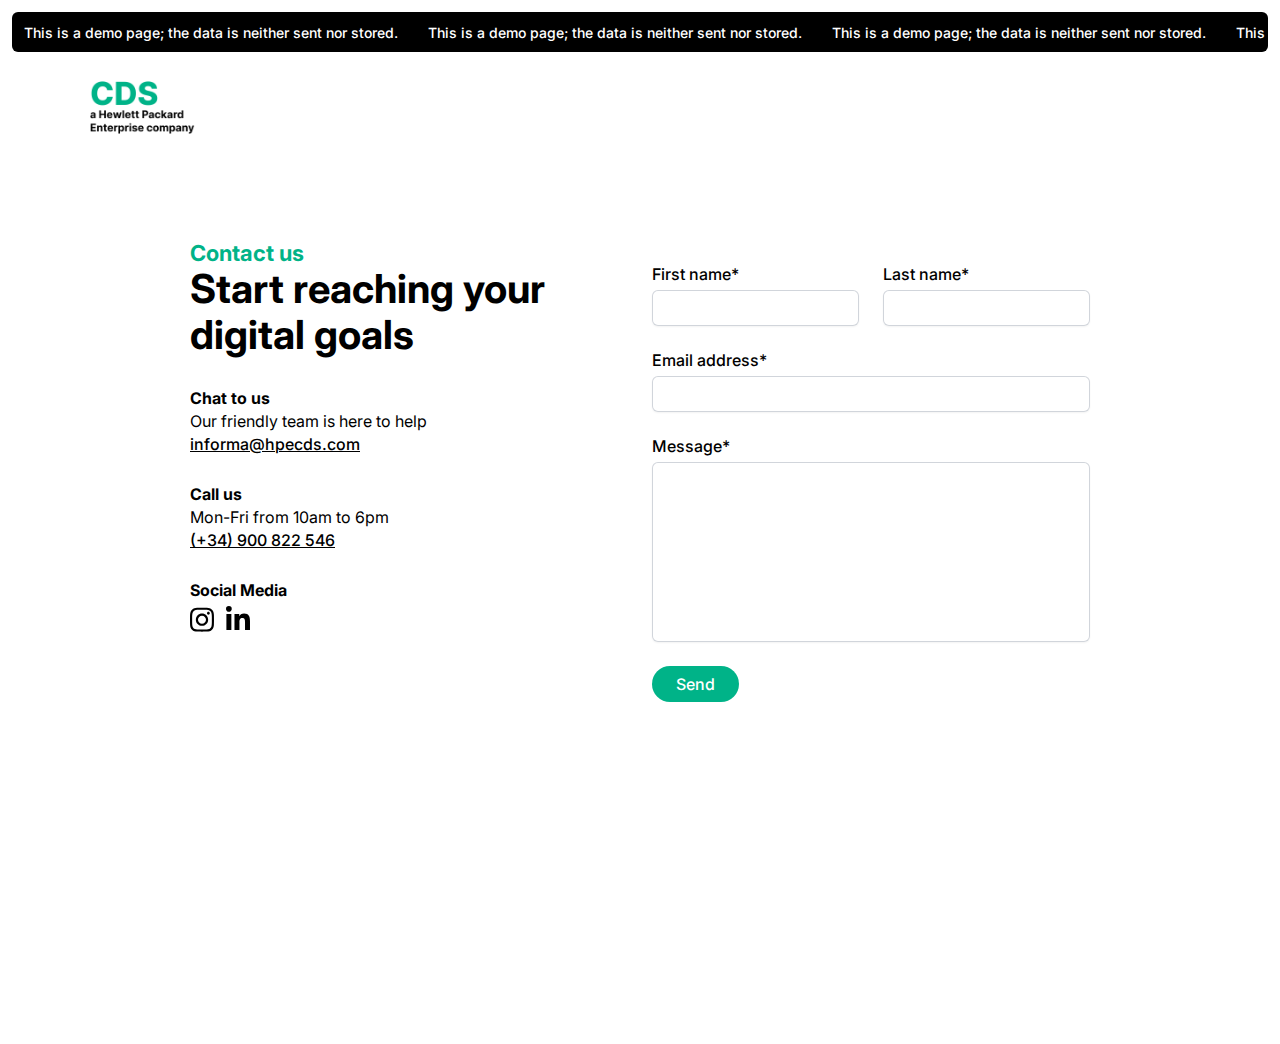
==== commit c2c0b6a6: "Demo data" ====
--- a/index.html
+++ b/index.html
@@ -1 +1,3 @@
-<!DOCTYPE html><html lang="en"><head><meta charSet="utf-8"/><meta name="viewport" content="width=device-width, initial-scale=1"/><link rel="preload" as="image" href="/LogoCDS.png"/><link rel="stylesheet" href="/_next/static/css/23afc3b39ede8c23.css" crossorigin="" data-precedence="next"/><link rel="stylesheet" href="/_next/static/css/bb11c763ad2dfb6b.css" crossorigin="" data-precedence="next"/><link rel="preload" as="script" fetchPriority="low" href="/_next/static/chunks/webpack-1e60c425d070f15c.js" crossorigin=""/><script src="/_next/static/chunks/fd9d1056-c7082c319cc53ced.js" async="" crossorigin=""></script><script src="/_next/static/chunks/69-d05e895b1e27a732.js" async="" crossorigin=""></script><script src="/_next/static/chunks/main-app-999b883dacbf9278.js" async="" crossorigin=""></script><title>Create Next App</title><meta name="description" content="Generated by create next app"/><link rel="icon" href="/favicon.ico" type="image/x-icon" sizes="16x16"/><script src="/_next/static/chunks/polyfills-c67a75d1b6f99dc8.js" crossorigin="" noModule=""></script></head><body class="__className_aaf875"><div class="page_bannerWrapper__ZYhqD"><div class="page_banner__KfSPG"><div class="page_bannerContent__FncgH"><p>This is a demo page; the data is neither sent nor stored.</p><p>This is a demo page; the data is neither sent nor stored.</p><p>This is a demo page; the data is neither sent nor stored.</p><p>This is a demo page; the data is neither sent nor stored.</p><p>This is a demo page; the data is neither sent nor stored.</p><p>This is a demo page; the data is neither sent nor stored.</p><p>This is a demo page; the data is neither sent nor stored.</p><p>This is a demo page; the data is neither sent nor stored.</p><p>This is a demo page; the data is neither sent nor stored.</p><p>This is a demo page; the data is neither sent nor stored.</p><p>This is a demo page; the data is neither sent nor stored.</p></div></div></div><header class="page_header__oRW75"><img src="/LogoCDS.png" width="105" height="60" alt="hpe cds logo"/></header><main class="page_main__nw1Wk"><section class="page_leftSection__XeWhE"><div><h3>Contact us</h3><h2>Start reaching your digital goals</h2></div><div class="page_descriptiveCard__p1TVI"><strong>Chat to us</strong><p>Our friendly team is here to help</p><a href="mailto:informa@hpecds.com">informa@hpecds.com</a></div><div class="page_descriptiveCard__p1TVI"><strong>Call us</strong><p>Mon-Fri from 10am to 6pm</p><a href="tel:+34900822546">(+34) 900 822 546</a></div><div class="page_descriptiveCard__p1TVI"><strong>Social Media</strong><div><a href="https://www.instagram.com/hpecds.se/" target="_blank"><svg xmlns="http://www.w3.org/2000/svg" viewBox="0 0 448 512"><path d="M224.1 141c-63.6 0-114.9 51.3-114.9 114.9s51.3 114.9 114.9 114.9S339 319.5 339 255.9 287.7 141 224.1 141zm0 189.6c-41.1 0-74.7-33.5-74.7-74.7s33.5-74.7 74.7-74.7 74.7 33.5 74.7 74.7-33.6 74.7-74.7 74.7zm146.4-194.3c0 14.9-12 26.8-26.8 26.8-14.9 0-26.8-12-26.8-26.8s12-26.8 26.8-26.8 26.8 12 26.8 26.8zm76.1 27.2c-1.7-35.9-9.9-67.7-36.2-93.9-26.2-26.2-58-34.4-93.9-36.2-37-2.1-147.9-2.1-184.9 0-35.8 1.7-67.6 9.9-93.9 36.1s-34.4 58-36.2 93.9c-2.1 37-2.1 147.9 0 184.9 1.7 35.9 9.9 67.7 36.2 93.9s58 34.4 93.9 36.2c37 2.1 147.9 2.1 184.9 0 35.9-1.7 67.7-9.9 93.9-36.2 26.2-26.2 34.4-58 36.2-93.9 2.1-37 2.1-147.8 0-184.8zM398.8 388c-7.8 19.6-22.9 34.7-42.6 42.6-29.5 11.7-99.5 9-132.1 9s-102.7 2.6-132.1-9c-19.6-7.8-34.7-22.9-42.6-42.6-11.7-29.5-9-99.5-9-132.1s-2.6-102.7 9-132.1c7.8-19.6 22.9-34.7 42.6-42.6 29.5-11.7 99.5-9 132.1-9s102.7-2.6 132.1 9c19.6 7.8 34.7 22.9 42.6 42.6 11.7 29.5 9 99.5 9 132.1s2.7 102.7-9 132.1z"></path></svg></a><a href="https://www.linkedin.com/company/hpecds" target="_blank"><svg xmlns="http://www.w3.org/2000/svg" viewBox="0 0 448 512"><path d="M100.3 448H7.4V148.9h92.9zM53.8 108.1C24.1 108.1 0 83.5 0 53.8a53.8 53.8 0 0 1 107.6 0c0 29.7-24.1 54.3-53.8 54.3zM447.9 448h-92.7V302.4c0-34.7-.7-79.2-48.3-79.2-48.3 0-55.7 37.7-55.7 76.7V448h-92.8V148.9h89.1v40.8h1.3c12.4-23.5 42.7-48.3 87.9-48.3 94 0 111.3 61.9 111.3 142.3V448z"></path></svg></a></div></div></section><section class="page_rightSection__a1SIJ"><form class="page_form__NxPAx"><div class="page_formNameWrapper__6MG7S"><div><label>First name*</label><input type="text" class="__className_aaf875"/></div><div><label>Last name*</label><input type="text" class="__className_aaf875"/></div></div><div><label>Email address*</label><input type="email" class="__className_aaf875"/></div><div><label>Message*</label><textarea class="__className_aaf875"></textarea></div><div><button type="submit" class="__className_aaf875">Send</button></div></form><div class="page_descriptiveCard__p1TVI"><strong>Chat to us</strong><p>Our friendly team is here to help</p><a href="mailto:informa@hpecds.com">informa@hpecds.com</a></div><div class="page_descriptiveCard__p1TVI"><strong>Call us</strong><p>Mon-Fri from 10am to 6pm</p><a href="tel:+34900822546">(+34) 900 822 546</a></div><div class="page_descriptiveCard__p1TVI"><strong>Social Media</strong><div><a href="https://www.instagram.com/hpecds.se/" target="_blank"><svg xmlns="http://www.w3.org/2000/svg" viewBox="0 0 448 512"><path d="M224.1 141c-63.6 0-114.9 51.3-114.9 114.9s51.3 114.9 114.9 114.9S339 319.5 339 255.9 287.7 141 224.1 141zm0 189.6c-41.1 0-74.7-33.5-74.7-74.7s33.5-74.7 74.7-74.7 74.7 33.5 74.7 74.7-33.6 74.7-74.7 74.7zm146.4-194.3c0 14.9-12 26.8-26.8 26.8-14.9 0-26.8-12-26.8-26.8s12-26.8 26.8-26.8 26.8 12 26.8 26.8zm76.1 27.2c-1.7-35.9-9.9-67.7-36.2-93.9-26.2-26.2-58-34.4-93.9-36.2-37-2.1-147.9-2.1-184.9 0-35.8 1.7-67.6 9.9-93.9 36.1s-34.4 58-36.2 93.9c-2.1 37-2.1 147.9 0 184.9 1.7 35.9 9.9 67.7 36.2 93.9s58 34.4 93.9 36.2c37 2.1 147.9 2.1 184.9 0 35.9-1.7 67.7-9.9 93.9-36.2 26.2-26.2 34.4-58 36.2-93.9 2.1-37 2.1-147.8 0-184.8zM398.8 388c-7.8 19.6-22.9 34.7-42.6 42.6-29.5 11.7-99.5 9-132.1 9s-102.7 2.6-132.1-9c-19.6-7.8-34.7-22.9-42.6-42.6-11.7-29.5-9-99.5-9-132.1s-2.6-102.7 9-132.1c7.8-19.6 22.9-34.7 42.6-42.6 29.5-11.7 99.5-9 132.1-9s102.7-2.6 132.1 9c19.6 7.8 34.7 22.9 42.6 42.6 11.7 29.5 9 99.5 9 132.1s2.7 102.7-9 132.1z"></path></svg></a><a href="https://www.linkedin.com/company/hpecds" target="_blank"><svg xmlns="http://www.w3.org/2000/svg" viewBox="0 0 448 512"><path d="M100.3 448H7.4V148.9h92.9zM53.8 108.1C24.1 108.1 0 83.5 0 53.8a53.8 53.8 0 0 1 107.6 0c0 29.7-24.1 54.3-53.8 54.3zM447.9 448h-92.7V302.4c0-34.7-.7-79.2-48.3-79.2-48.3 0-55.7 37.7-55.7 76.7V448h-92.8V148.9h89.1v40.8h1.3c12.4-23.5 42.7-48.3 87.9-48.3 94 0 111.3 61.9 111.3 142.3V448z"></path></svg></a></div></div></section></main><footer></footer><script src="/_next/static/chunks/webpack-1e60c425d070f15c.js" crossorigin="" async=""></script><script>(self.__next_f=self.__next_f||[]).push([0]);self.__next_f.push([2,null])</script><script>self.__next_f.push([1,"1:HL[\"/_next/static/css/23afc3b39ede8c23.css\",\"style\",{\"crossOrigin\":\"\"}]\n0:\"$L2\"\n"])</script><script>self.__next_f.push([1,"3:HL[\"/_next/static/css/bb11c763ad2dfb6b.css\",\"style\",{\"crossOrigin\":\"\"}]\n"])</script><script>self.__next_f.push([1,"4:I[7690,[],\"\"]\n6:I[5613,[],\"\"]\n7:I[1778,[],\"\"]\n9:I[8955,[],\"\"]\na:[]\n"])</script><script>self.__next_f.push([1,"2:[[[\"$\",\"link\",\"0\",{\"rel\":\"stylesheet\",\"href\":\"/_next/static/css/23afc3b39ede8c23.css\",\"precedence\":\"next\",\"crossOrigin\":\"\"}]],[\"$\",\"$L4\",null,{\"buildId\":\"EgxZ0zq8YYeKYr3ZS_MT1\",\"assetPrefix\":\"\",\"initialCanonicalUrl\":\"/\",\"initialTree\":[\"\",{\"children\":[\"__PAGE__\",{}]},\"$undefined\",\"$undefined\",true],\"initialSeedData\":[\"\",{\"children\":[\"__PAGE__\",{},[\"$L5\",[[\"$\",\"div\",null,{\"className\":\"page_bannerWrapper__ZYhqD\",\"children\":[\"$\",\"div\",null,{\"className\":\"page_banner__KfSPG\",\"children\":[\"$\",\"div\",null,{\"className\":\"page_bannerContent__FncgH\",\"children\":[[\"$\",\"p\",null,{\"children\":\"This is a demo page; the data is neither sent nor stored.\"}],[\"$\",\"p\",null,{\"children\":\"This is a demo page; the data is neither sent nor stored.\"}],[\"$\",\"p\",null,{\"children\":\"This is a demo page; the data is neither sent nor stored.\"}],[\"$\",\"p\",null,{\"children\":\"This is a demo page; the data is neither sent nor stored.\"}],[\"$\",\"p\",null,{\"children\":\"This is a demo page; the data is neither sent nor stored.\"}],[\"$\",\"p\",null,{\"children\":\"This is a demo page; the data is neither sent nor stored.\"}],[\"$\",\"p\",null,{\"children\":\"This is a demo page; the data is neither sent nor stored.\"}],[\"$\",\"p\",null,{\"children\":\"This is a demo page; the data is neither sent nor stored.\"}],[\"$\",\"p\",null,{\"children\":\"This is a demo page; the data is neither sent nor stored.\"}],[\"$\",\"p\",null,{\"children\":\"This is a demo page; the data is neither sent nor stored.\"}],[\"$\",\"p\",null,{\"children\":\"This is a demo page; the data is neither sent nor stored.\"}]]}]}]}],[\"$\",\"header\",null,{\"className\":\"page_header__oRW75\",\"children\":[\"$\",\"img\",null,{\"src\":\"/LogoCDS.png\",\"width\":105,\"height\":60,\"alt\":\"hpe cds logo\"}]}],[\"$\",\"main\",null,{\"className\":\"page_main__nw1Wk\",\"children\":[[\"$\",\"section\",null,{\"className\":\"page_leftSection__XeWhE\",\"children\":[[\"$\",\"div\",null,{\"children\":[[\"$\",\"h3\",null,{\"children\":\"Contact us\"}],[\"$\",\"h2\",null,{\"children\":\"Start reaching your digital goals\"}]]}],[[\"$\",\"div\",null,{\"className\":\"page_descriptiveCard__p1TVI\",\"children\":[[\"$\",\"strong\",null,{\"children\":\"Chat to us\"}],[\"$\",\"p\",null,{\"children\":\"Our friendly team is here to help\"}],[\"$\",\"a\",null,{\"href\":\"mailto:informa@hpecds.com\",\"children\":\"informa@hpecds.com\"}]]}],[\"$\",\"div\",null,{\"className\":\"page_descriptiveCard__p1TVI\",\"children\":[[\"$\",\"strong\",null,{\"children\":\"Call us\"}],[\"$\",\"p\",null,{\"children\":\"Mon-Fri from 10am to 6pm\"}],[\"$\",\"a\",null,{\"href\":\"tel:+34900822546\",\"children\":\"(+34) 900 822 546\"}]]}],[\"$\",\"div\",null,{\"className\":\"page_descriptiveCard__p1TVI\",\"children\":[[\"$\",\"strong\",null,{\"children\":\"Social Media\"}],[\"$\",\"div\",null,{\"children\":[[\"$\",\"a\",null,{\"href\":\"https://www.instagram.com/hpecds.se/\",\"target\":\"_blank\",\"children\":[\"$\",\"svg\",null,{\"xmlns\":\"http://www.w3.org/2000/svg\",\"viewBox\":\"0 0 448 512\",\"children\":[\"$\",\"path\",null,{\"d\":\"M224.1 141c-63.6 0-114.9 51.3-114.9 114.9s51.3 114.9 114.9 114.9S339 319.5 339 255.9 287.7 141 224.1 141zm0 189.6c-41.1 0-74.7-33.5-74.7-74.7s33.5-74.7 74.7-74.7 74.7 33.5 74.7 74.7-33.6 74.7-74.7 74.7zm146.4-194.3c0 14.9-12 26.8-26.8 26.8-14.9 0-26.8-12-26.8-26.8s12-26.8 26.8-26.8 26.8 12 26.8 26.8zm76.1 27.2c-1.7-35.9-9.9-67.7-36.2-93.9-26.2-26.2-58-34.4-93.9-36.2-37-2.1-147.9-2.1-184.9 0-35.8 1.7-67.6 9.9-93.9 36.1s-34.4 58-36.2 93.9c-2.1 37-2.1 147.9 0 184.9 1.7 35.9 9.9 67.7 36.2 93.9s58 34.4 93.9 36.2c37 2.1 147.9 2.1 184.9 0 35.9-1.7 67.7-9.9 93.9-36.2 26.2-26.2 34.4-58 36.2-93.9 2.1-37 2.1-147.8 0-184.8zM398.8 388c-7.8 19.6-22.9 34.7-42.6 42.6-29.5 11.7-99.5 9-132.1 9s-102.7 2.6-132.1-9c-19.6-7.8-34.7-22.9-42.6-42.6-11.7-29.5-9-99.5-9-132.1s-2.6-102.7 9-132.1c7.8-19.6 22.9-34.7 42.6-42.6 29.5-11.7 99.5-9 132.1-9s102.7-2.6 132.1 9c19.6 7.8 34.7 22.9 42.6 42.6 11.7 29.5 9 99.5 9 132.1s2.7 102.7-9 132.1z\"}]}]}],[\"$\",\"a\",null,{\"href\":\"https://www.linkedin.com/company/hpecds\",\"target\":\"_blank\",\"children\":[\"$\",\"svg\",null,{\"xmlns\":\"http://www.w3.org/2000/svg\",\"viewBox\":\"0 0 448 512\",\"children\":[\"$\",\"path\",null,{\"d\":\"M100.3 448H7.4V148.9h92.9zM53.8 108.1C24.1 108.1 0 83.5 0 53.8a53.8 53.8 0 0 1 107.6 0c0 29.7-24.1 54.3-53.8 54.3zM447.9 448h-92.7V302.4c0-34.7-.7-79.2-48.3-79.2-48.3 0-55.7 37.7-55.7 76.7V448h-92.8V148.9h89.1v40.8h1.3c12.4-23.5 42.7-48.3 87.9-48.3 94 0 111.3 61.9 111.3 142.3V448z\"}]}]}]]}]]}]]]}],[\"$\",\"section\",null,{\"className\":\"page_rightSection__a1SIJ\",\"children\":[[\"$\",\"form\",null,{\"className\":\"page_form__NxPAx\",\"children\":[[\"$\",\"div\",null,{\"className\":\"page_formNameWrapper__6MG7S\",\"children\":[[\"$\",\"div\",null,{\"children\":[[\"$\",\"label\",null,{\"children\":\"First name*\"}],[\"$\",\"input\",null,{\"type\":\"text\",\"className\":\"__className_aaf875\"}]]}],[\"$\",\"div\",null,{\"children\":[[\"$\",\"label\",null,{\"children\":\"Last name*\"}],[\"$\",\"input\",null,{\"type\":\"text\",\"className\":\"__className_aaf875\"}]]}]]}],[\"$\",\"div\",null,{\"children\":[[\"$\",\"label\",null,{\"children\":\"Email address*\"}],[\"$\",\"input\",null,{\"type\":\"email\",\"className\":\"__className_aaf875\"}]]}],[\"$\",\"div\",null,{\"children\":[[\"$\",\"label\",null,{\"children\":\"Message*\"}],[\"$\",\"textarea\",null,{\"className\":\"__className_aaf875\"}]]}],[\"$\",\"div\",null,{\"children\":[\"$\",\"button\",null,{\"type\":\"submit\",\"className\":\"__className_aaf875\",\"children\":\"Send\"}]}]]}],[[\"$\",\"div\",null,{\"className\":\"page_descriptiveCard__p1TVI\",\"children\":[[\"$\",\"strong\",null,{\"children\":\"Chat to us\"}],[\"$\",\"p\",null,{\"children\":\"Our friendly team is here to help\"}],[\"$\",\"a\",null,{\"href\":\"mailto:informa@hpecds.com\",\"children\":\"informa@hpecds.com\"}]]}],[\"$\",\"div\",null,{\"className\":\"page_descriptiveCard__p1TVI\",\"children\":[[\"$\",\"strong\",null,{\"children\":\"Call us\"}],[\"$\",\"p\",null,{\"children\":\"Mon-Fri from 10am to 6pm\"}],[\"$\",\"a\",null,{\"href\":\"tel:+34900822546\",\"children\":\"(+34) 900 822 546\"}]]}],[\"$\",\"div\",null,{\"className\":\"page_descriptiveCard__p1TVI\",\"children\":[[\"$\",\"strong\",null,{\"children\":\"Social Media\"}],[\"$\",\"div\",null,{\"children\":[[\"$\",\"a\",null,{\"href\":\"https://www.instagram.com/hpecds.se/\",\"target\":\"_blank\",\"children\":[\"$\",\"svg\",null,{\"xmlns\":\"http://www.w3.org/2000/svg\",\"viewBox\":\"0 0 448 512\",\"children\":[\"$\",\"path\",null,{\"d\":\"M224.1 141c-63.6 0-114.9 51.3-114.9 114.9s51.3 114.9 114.9 114.9S339 319.5 339 255.9 287.7 141 224.1 141zm0 189.6c-41.1 0-74.7-33.5-74.7-74.7s33.5-74.7 74.7-74.7 74.7 33.5 74.7 74.7-33.6 74.7-74.7 74.7zm146.4-194.3c0 14.9-12 26.8-26.8 26.8-14.9 0-26.8-12-26.8-26.8s12-26.8 26.8-26.8 26.8 12 26.8 26.8zm76.1 27.2c-1.7-35.9-9.9-67.7-36.2-93.9-26.2-26.2-58-34.4-93.9-36.2-37-2.1-147.9-2.1-184.9 0-35.8 1.7-67.6 9.9-93.9 36.1s-34.4 58-36.2 93.9c-2.1 37-2.1 147.9 0 184.9 1.7 35.9 9.9 67.7 36.2 93.9s58 34.4 93.9 36.2c37 2.1 147.9 2.1 184.9 0 35.9-1.7 67.7-9.9 93.9-36.2 26.2-26.2 34.4-58 36.2-93.9 2.1-37 2.1-147.8 0-184.8zM398.8 388c-7.8 19.6-22.9 34.7-42.6 42.6-29.5 11.7-99.5 9-132.1 9s-102.7 2.6-132.1-9c-19.6-7.8-34.7-22.9-42.6-42.6-11.7-29.5-9-99.5-9-132.1s-2.6-102.7 9-132.1c7.8-19.6 22.9-34.7 42.6-42.6 29.5-11.7 99.5-9 132.1-9s102.7-2.6 132.1 9c19.6 7.8 34.7 22.9 42.6 42.6 11.7 29.5 9 99.5 9 132.1s2.7 102.7-9 132.1z\"}]}]}],[\"$\",\"a\",null,{\"href\":\"https://www.linkedin.com/company/hpecds\",\"target\":\"_blank\",\"children\":[\"$\",\"svg\",null,{\"xmlns\":\"http://www.w3.org/2000/svg\",\"viewBox\":\"0 0 448 512\",\"children\":[\"$\",\"path\",null,{\"d\":\"M100.3 448H7.4V148.9h92.9zM53.8 108.1C24.1 108.1 0 83.5 0 53.8a53.8 53.8 0 0 1 107.6 0c0 29.7-24.1 54.3-53.8 54.3zM447.9 448h-92.7V302.4c0-34.7-.7-79.2-48.3-79.2-48.3 0-55.7 37.7-55.7 76.7V448h-92.8V148.9h89.1v40.8h1.3c12.4-23.5 42.7-48.3 87.9-48.3 94 0 111.3 61.9 111.3 142.3V448z\"}]}]}]]}]]}]]]}]]}],[\"$\",\"footer\",null,{}]],null]]},[null,[\"$\",\"html\",null,{\"lang\":\"en\",\"children\":[\"$\",\"body\",null,{\"className\":\"__className_aaf875\",\"children\":[\"$\",\"$L6\",null,{\"parallelRouterKey\":\"children\",\"segmentPath\":[\"children\"],\"loading\":\"$undefined\",\"loadingStyles\":\"$undefined\",\"loadingScripts\":\"$undefined\",\"hasLoading\":false,\"error\":\"$undefined\",\"errorStyles\":\"$undefined\",\"errorScripts\":\"$undefined\",\"template\":[\"$\",\"$L7\",null,{}],\"templateStyles\":\"$undefined\",\"templateScripts\":\"$undefined\",\"notFound\":[[\"$\",\"title\",null,{\"children\":\"404: This page could not be found.\"}],[\"$\",\"div\",null,{\"style\":{\"fontFamily\":\"system-ui,\\\"Segoe UI\\\",Roboto,Helvetica,Arial,sans-serif,\\\"Apple Color Emoji\\\",\\\"Segoe UI Emoji\\\"\",\"height\":\"100vh\",\"textAlign\":\"center\",\"display\":\"flex\",\"flexDirection\":\"column\",\"alignItems\":\"center\",\"justifyContent\":\"center\"},\"children\":[\"$\",\"div\",null,{\"children\":[[\"$\",\"style\",null,{\"dangerouslySetInnerHTML\":{\"__html\":\"body{color:#000;background:#fff;margin:0}.next-error-h1{border-right:1px solid rgba(0,0,0,.3)}@media (prefers-color-scheme:dark){body{color:#fff;background:#000}.next-error-h1{border-right:1px solid rgba(255,255,255,.3)}}\"}}],[\"$\",\"h1\",null,{\"className\":\"next-error-h1\",\"style\":{\"display\":\"inline-block\",\"margin\":\"0 20px 0 0\",\"padding\":\"0 23px 0 0\",\"fontSize\":24,\"fontWeight\":500,\"verticalAlign\":\"top\",\"lineHeight\":\"49px\"},\"children\":\"404\"}],[\"$\",\"div\",null,{\"style\":{\"display\":\"inline-block\"},\"children\":[\"$\",\"h2\",null,{\"style\":{\"fontSize\":14,\"fontWeight\":400,\"lineHeight\":\"49px\",\"margin\":0},\"children\":\"This page could not be found.\"}]}]]}]}]],\"notFoundStyles\":[],\"styles\":[[\"$\",\"link\",\"0\",{\"rel\":\"stylesheet\",\"href\":\"/_next/static/css/bb11c763ad2dfb6b.css\",\"precedence\":\"next\",\"crossOrigin\":\"\"}]]}]}]}],null]],\"initialHead\":[false,\"$L8\"],\"globalErrorComponent\":\"$9\",\"missingSlots\":\"$Wa\"}]]\n"])</script><script>self.__next_f.push([1,"8:[[\"$\",\"meta\",\"0\",{\"name\":\"viewport\",\"content\":\"width=device-width, initial-scale=1\"}],[\"$\",\"meta\",\"1\",{\"charSet\":\"utf-8\"}],[\"$\",\"title\",\"2\",{\"children\":\"Create Next App\"}],[\"$\",\"meta\",\"3\",{\"name\":\"description\",\"content\":\"Generated by create next app\"}],[\"$\",\"link\",\"4\",{\"rel\":\"icon\",\"href\":\"/favicon.ico\",\"type\":\"image/x-icon\",\"sizes\":\"16x16\"}]]\n5:null\n"])</script><script>self.__next_f.push([1,""])</script></body></html>+<!DOCTYPE html>
+<html lang="en"><head>
+<meta http-equiv="content-type" content="text/html; charset=UTF-8"><meta charset="utf-8"><meta name="viewport" content="width=device-width, initial-scale=1"><link rel="preload" as="image" href="Demo_files/LogoCDS.png"><link rel="stylesheet" href="Demo_files/layout.css" data-precedence="next_static/css/app/layout.css"><link rel="stylesheet" href="Demo_files/page.css" data-precedence="next_static/css/app/page.css"><title>Create Next App</title><meta name="description" content="Generated by create next app"><link rel="icon" href="http://localhost:3000/favicon.ico" type="image/x-icon" sizes="16x16"></head><body data-new-gr-c-s-check-loaded="8.910.0" data-gr-ext-installed="" data-gr-ext-disabled="forever"><div class="page_bannerWrapper__ZYhqD"><div class="page_banner__KfSPG"><div class="page_bannerContent__FncgH"><p>This is a demo page; the data is neither sent nor stored.</p><p>This is a demo page; the data is neither sent nor stored.</p><p>This is a demo page; the data is neither sent nor stored.</p><p>This is a demo page; the data is neither sent nor stored.</p><p>This is a demo page; the data is neither sent nor stored.</p><p>This is a demo page; the data is neither sent nor stored.</p><p>This is a demo page; the data is neither sent nor stored.</p><p>This is a demo page; the data is neither sent nor stored.</p><p>This is a demo page; the data is neither sent nor stored.</p><p>This is a demo page; the data is neither sent nor stored.</p><p>This is a demo page; the data is neither sent nor stored.</p></div></div></div><header class="page_header__oRW75"><img src="Demo_files/LogoCDS.png" width="105" height="60" alt="hpe cds logo"></header><main class="page_main__nw1Wk"><section class="page_leftSection__XeWhE"><div><h3>Contact us</h3><h2>Start reaching your digital goals</h2></div><div class="page_descriptiveCard__p1TVI"><strong>Chat to us</strong><p>Our friendly team is here to help</p><a href="mailto:informa@hpecds.com">informa@hpecds.com</a></div><div class="page_descriptiveCard__p1TVI"><strong>Call us</strong><p>Mon-Fri from 10am to 6pm</p><a href="tel:+34900822546">(+34) 900 822 546</a></div><div class="page_descriptiveCard__p1TVI"><strong>Social Media</strong><div><a href="https://www.instagram.com/hpecds.se/" target="_blank"><svg xmlns="http://www.w3.org/2000/svg" viewBox="0 0 448 512"><path d="M224.1 141c-63.6 0-114.9 51.3-114.9 114.9s51.3 114.9 114.9 114.9S339 319.5 339 255.9 287.7 141 224.1 141zm0 189.6c-41.1 0-74.7-33.5-74.7-74.7s33.5-74.7 74.7-74.7 74.7 33.5 74.7 74.7-33.6 74.7-74.7 74.7zm146.4-194.3c0 14.9-12 26.8-26.8 26.8-14.9 0-26.8-12-26.8-26.8s12-26.8 26.8-26.8 26.8 12 26.8 26.8zm76.1 27.2c-1.7-35.9-9.9-67.7-36.2-93.9-26.2-26.2-58-34.4-93.9-36.2-37-2.1-147.9-2.1-184.9 0-35.8 1.7-67.6 9.9-93.9 36.1s-34.4 58-36.2 93.9c-2.1 37-2.1 147.9 0 184.9 1.7 35.9 9.9 67.7 36.2 93.9s58 34.4 93.9 36.2c37 2.1 147.9 2.1 184.9 0 35.9-1.7 67.7-9.9 93.9-36.2 26.2-26.2 34.4-58 36.2-93.9 2.1-37 2.1-147.8 0-184.8zM398.8 388c-7.8 19.6-22.9 34.7-42.6 42.6-29.5 11.7-99.5 9-132.1 9s-102.7 2.6-132.1-9c-19.6-7.8-34.7-22.9-42.6-42.6-11.7-29.5-9-99.5-9-132.1s-2.6-102.7 9-132.1c7.8-19.6 22.9-34.7 42.6-42.6 29.5-11.7 99.5-9 132.1-9s102.7-2.6 132.1 9c19.6 7.8 34.7 22.9 42.6 42.6 11.7 29.5 9 99.5 9 132.1s2.7 102.7-9 132.1z"></path></svg></a><a href="https://www.linkedin.com/company/hpecds" target="_blank"><svg xmlns="http://www.w3.org/2000/svg" viewBox="0 0 448 512"><path d="M100.3 448H7.4V148.9h92.9zM53.8 108.1C24.1 108.1 0 83.5 0 53.8a53.8 53.8 0 0 1 107.6 0c0 29.7-24.1 54.3-53.8 54.3zM447.9 448h-92.7V302.4c0-34.7-.7-79.2-48.3-79.2-48.3 0-55.7 37.7-55.7 76.7V448h-92.8V148.9h89.1v40.8h1.3c12.4-23.5 42.7-48.3 87.9-48.3 94 0 111.3 61.9 111.3 142.3V448z"></path></svg></a></div></div></section><section class="page_rightSection__a1SIJ"><form class="page_form__NxPAx"><div class="page_formNameWrapper__6MG7S"><div><label>First name*</label><input type="text"></div><div><label>Last name*</label><input type="text"></div></div><div><label>Email address*</label><input type="email"></div><div><label>Message*</label><textarea></textarea></div><div><button type="submit">Send</button></div></form><div class="page_descriptiveCard__p1TVI"><strong>Chat to us</strong><p>Our friendly team is here to help</p><a href="mailto:informa@hpecds.com">informa@hpecds.com</a></div><div class="page_descriptiveCard__p1TVI"><strong>Call us</strong><p>Mon-Fri from 10am to 6pm</p><a href="tel:+34900822546">(+34) 900 822 546</a></div><div class="page_descriptiveCard__p1TVI"><strong>Social Media</strong><div><a href="https://www.instagram.com/hpecds.se/" target="_blank"><svg xmlns="http://www.w3.org/2000/svg" viewBox="0 0 448 512"><path d="M224.1 141c-63.6 0-114.9 51.3-114.9 114.9s51.3 114.9 114.9 114.9S339 319.5 339 255.9 287.7 141 224.1 141zm0 189.6c-41.1 0-74.7-33.5-74.7-74.7s33.5-74.7 74.7-74.7 74.7 33.5 74.7 74.7-33.6 74.7-74.7 74.7zm146.4-194.3c0 14.9-12 26.8-26.8 26.8-14.9 0-26.8-12-26.8-26.8s12-26.8 26.8-26.8 26.8 12 26.8 26.8zm76.1 27.2c-1.7-35.9-9.9-67.7-36.2-93.9-26.2-26.2-58-34.4-93.9-36.2-37-2.1-147.9-2.1-184.9 0-35.8 1.7-67.6 9.9-93.9 36.1s-34.4 58-36.2 93.9c-2.1 37-2.1 147.9 0 184.9 1.7 35.9 9.9 67.7 36.2 93.9s58 34.4 93.9 36.2c37 2.1 147.9 2.1 184.9 0 35.9-1.7 67.7-9.9 93.9-36.2 26.2-26.2 34.4-58 36.2-93.9 2.1-37 2.1-147.8 0-184.8zM398.8 388c-7.8 19.6-22.9 34.7-42.6 42.6-29.5 11.7-99.5 9-132.1 9s-102.7 2.6-132.1-9c-19.6-7.8-34.7-22.9-42.6-42.6-11.7-29.5-9-99.5-9-132.1s-2.6-102.7 9-132.1c7.8-19.6 22.9-34.7 42.6-42.6 29.5-11.7 99.5-9 132.1-9s102.7-2.6 132.1 9c19.6 7.8 34.7 22.9 42.6 42.6 11.7 29.5 9 99.5 9 132.1s2.7 102.7-9 132.1z"></path></svg></a><a href="https://www.linkedin.com/company/hpecds" target="_blank"><svg xmlns="http://www.w3.org/2000/svg" viewBox="0 0 448 512"><path d="M100.3 448H7.4V148.9h92.9zM53.8 108.1C24.1 108.1 0 83.5 0 53.8a53.8 53.8 0 0 1 107.6 0c0 29.7-24.1 54.3-53.8 54.3zM447.9 448h-92.7V302.4c0-34.7-.7-79.2-48.3-79.2-48.3 0-55.7 37.7-55.7 76.7V448h-92.8V148.9h89.1v40.8h1.3c12.4-23.5 42.7-48.3 87.9-48.3 94 0 111.3 61.9 111.3 142.3V448z"></path></svg></a></div></div></section></main><footer></footer></body></html>--- a/Demo_files/layout.css
+++ b/Demo_files/layout.css
@@ -0,0 +1,151 @@
+/*!*************************************************************************************************************************************************************************************************************************************************************!*\
+  !*** css ./node_modules/next/dist/build/webpack/loaders/css-loader/src/index.js??ruleSet[1].rules[11].oneOf[12].use[2]!./node_modules/next/dist/build/webpack/loaders/postcss-loader/src/index.js??ruleSet[1].rules[11].oneOf[12].use[3]!./app/globals.css ***!
+  \*************************************************************************************************************************************************************************************************************************************************************/
+@import url('https://fonts.googleapis.com/css2?family=Inter:wght@100..900&display=swap');
+
+:root {
+  --max-width: 1100px;
+  --border-radius: 12px;
+  --font-mono: ui-monospace, Menlo, Monaco, "Cascadia Mono", "Segoe UI Mono",
+    "Roboto Mono", "Oxygen Mono", "Ubuntu Monospace", "Source Code Pro",
+    "Fira Mono", "Droid Sans Mono", "Courier New", monospace;
+
+  --foreground-rgb: 0, 0, 0;
+  --background-start-rgb: 214, 219, 220;
+  --background-end-rgb: 255, 255, 255;
+
+  --primary-glow: conic-gradient(
+    from 180deg at 50% 50%,
+    #16abff33 0deg,
+    #0885ff33 55deg,
+    #54d6ff33 120deg,
+    #0071ff33 160deg,
+    transparent 360deg
+  );
+  --secondary-glow: radial-gradient(
+    rgba(255, 255, 255, 1),
+    rgba(255, 255, 255, 0)
+  );
+
+  --tile-start-rgb: 239, 245, 249;
+  --tile-end-rgb: 228, 232, 233;
+  --tile-border: conic-gradient(
+    #00000080,
+    #00000040,
+    #00000030,
+    #00000020,
+    #00000010,
+    #00000010,
+    #00000080
+  );
+
+  --callout-rgb: 238, 240, 241;
+  --callout-border-rgb: 172, 175, 176;
+  --card-rgb: 180, 185, 188;
+  --card-border-rgb: 131, 134, 135;
+}
+
+@media (prefers-color-scheme: dark) {
+  :root {
+    --foreground-rgb: 255, 255, 255;
+    --background-start-rgb: 0, 0, 0;
+    --background-end-rgb: 0, 0, 0;
+
+    --primary-glow: radial-gradient(rgba(1, 65, 255, 0.4), rgba(1, 65, 255, 0));
+    --secondary-glow: linear-gradient(
+      to bottom right,
+      rgba(1, 65, 255, 0),
+      rgba(1, 65, 255, 0),
+      rgba(1, 65, 255, 0.3)
+    );
+
+    --tile-start-rgb: 2, 13, 46;
+    --tile-end-rgb: 2, 5, 19;
+    --tile-border: conic-gradient(
+      #ffffff80,
+      #ffffff40,
+      #ffffff30,
+      #ffffff20,
+      #ffffff10,
+      #ffffff10,
+      #ffffff80
+    );
+
+    --callout-rgb: 20, 20, 20;
+    --callout-border-rgb: 108, 108, 108;
+    --card-rgb: 100, 100, 100;
+    --card-border-rgb: 200, 200, 200;
+  }
+}
+
+* {
+  box-sizing: border-box;
+  padding: 0;
+  margin: 0;
+}
+
+html,
+body {
+  max-width: 100vw;
+  overflow-x: hidden;
+  font-family: "Inter", sans-serif;
+}
+
+body {
+  color: rgb(var(--foreground-rgb));
+}
+
+a {
+  color: inherit;
+  text-decoration: underline;
+  font-weight: 500;
+}
+
+h3 {
+  font-size: 22px;
+  color: #00B388;
+}
+
+h2 {
+  font-size: 60px;
+  line-height: 1.15;
+}
+
+svg {
+  max-width: 24px;
+  margin-top: 6px;
+  margin-right: 12px;
+}
+
+input, textarea {
+  border: 0;
+  box-shadow: rgb(255, 255, 255) 0px 0px 0px 0px inset, rgb(209, 213, 219) 0px 0px 0px 1px inset, rgba(0, 0, 0, 0.05) 0px 1px 2px 0px;
+  min-height: 36px;
+  border-radius: 6px;
+  display: block;
+  width: 100%;
+  font-family: "Inter", sans-serif;
+}
+
+button {
+  font-family: "Inter", sans-serif;
+}
+
+@media (max-width: 1536px) {
+  h2 {
+    font-size: 40px;
+  }
+}
+
+@media (max-width: 1023px) {
+  h2 {
+    font-size: 32px;
+  }
+}
+
+@media (prefers-color-scheme: dark) {
+  html {
+    color-scheme: dark;
+  }
+}
+
--- a/Demo_files/page.css
+++ b/Demo_files/page.css
@@ -0,0 +1,457 @@
+/*!***************************************************************************************************************************************************************************************************************************************************************!*\
+  !*** css ./node_modules/next/dist/build/webpack/loaders/css-loader/src/index.js??ruleSet[1].rules[11].oneOf[7].use[2]!./node_modules/next/dist/build/webpack/loaders/postcss-loader/src/index.js??ruleSet[1].rules[11].oneOf[7].use[3]!./app/page.module.css ***!
+  \***************************************************************************************************************************************************************************************************************************************************************/
+.page_bannerWrapper__ZYhqD {
+  width: 100%;
+  padding: 12px;
+}
+
+.page_banner__KfSPG {
+  background-color: rgb(0,0,0);
+  height: 40px;
+  border-radius: 6px;
+  color: #fff;
+  font-weight: 500;
+  white-space: nowrap;
+  display: flex;
+  align-items: center;
+  padding: 0 12px;
+}
+
+.page_bannerContent__FncgH {
+  position: relative;
+  left: 0px;
+  display: flex;
+  gap: 24px;
+  animation: page_bannerTransition__CbcvP 7s linear infinite;
+}
+
+/*--------------------------------------------------------------------------------------------*/
+
+.page_dot-falling__pQj46 {
+  position: relative;
+  left: -9999px;
+  width: 10px;
+  height: 10px;
+  border-radius: 5px;
+  background-color: #9880ff;
+  color: #9880ff;
+  box-shadow: 9999px 0 0 0 #9880ff;
+  animation: page_dot-falling__pQj46 1s infinite linear;
+  animation-delay: 0.1s;
+}
+.page_dot-falling__pQj46::before, .page_dot-falling__pQj46::after {
+  content: "";
+  display: inline-block;
+  position: absolute;
+  top: 0;
+}
+.page_dot-falling__pQj46::before {
+  width: 10px;
+  height: 10px;
+  border-radius: 5px;
+  background-color: #9880ff;
+  color: #9880ff;
+  animation: page_dot-falling-before__VhMCC 1s infinite linear;
+  animation-delay: 0s;
+}
+.page_dot-falling__pQj46::after {
+  width: 10px;
+  height: 10px;
+  border-radius: 5px;
+  background-color: #9880ff;
+  color: #9880ff;
+  animation: page_dot-falling-after__eWvte 1s infinite linear;
+  animation-delay: 0.2s;
+}
+
+@keyframes page_dot-falling__pQj46 {
+  0% {
+    box-shadow: 9999px -15px 0 0 rgba(152, 128, 255, 0);
+  }
+  25%, 50%, 75% {
+    box-shadow: 9999px 0 0 0 #9880ff;
+  }
+  100% {
+    box-shadow: 9999px 15px 0 0 rgba(152, 128, 255, 0);
+  }
+}
+@keyframes page_dot-falling-before__VhMCC {
+  0% {
+    box-shadow: 9984px -15px 0 0 rgba(152, 128, 255, 0);
+  }
+  25%, 50%, 75% {
+    box-shadow: 9984px 0 0 0 #9880ff;
+  }
+  100% {
+    box-shadow: 9984px 15px 0 0 rgba(152, 128, 255, 0);
+  }
+}
+@keyframes page_dot-falling-after__eWvte {
+  0% {
+    box-shadow: 10014px -15px 0 0 rgba(152, 128, 255, 0);
+  }
+  25%, 50%, 75% {
+    box-shadow: 10014px 0 0 0 #9880ff;
+  }
+  100% {
+    box-shadow: 10014px 15px 0 0 rgba(152, 128, 255, 0);
+  }
+}
+/*--------------------------------------------------------------------------------------------*/
+
+@keyframes page_bannerTransition__CbcvP{
+  0% {
+    left: 0px;
+  }
+  100% {
+    left: -404px; 
+  }
+}
+
+.page_bannerContent__FncgH p {
+  width: 380px;
+  font-size: 14px;
+}
+
+.page_header__oRW75 {
+  padding: 0 90px;
+  height: 80px;
+  display: flex;
+  align-items: center;
+}
+
+.page_leftSection__XeWhE,
+.page_rightSection__a1SIJ {
+  display: flex;
+  flex-direction: column;
+  gap: 30px;
+}
+
+.page_rightSection__a1SIJ .page_descriptiveCard__p1TVI {
+  display: none;
+}
+
+.page_descriptiveCard__p1TVI p {
+  margin: 3px 0;
+}
+
+.page_form__NxPAx {
+  margin-top: 24px;
+  display: flex;
+  flex-direction: column;
+  gap: 24px;
+}
+.page_form__NxPAx label {
+  font-weight: 500;
+}
+.page_form__NxPAx input,
+.page_form__NxPAx textarea {
+  margin-top: 6px;
+  padding: 0 12px;
+  font-size: 14px;
+  font-weight: 500;
+}
+
+.page_form__NxPAx input:focus,
+.page_form__NxPAx textarea:focus {
+  outline: 2px solid #00B388;
+}
+
+.page_form__NxPAx textarea {
+  padding-top: 12px;
+  padding-bottom: 12px;
+}
+
+.page_form__NxPAx textarea {
+  height: 180px;
+  resize: none;
+}
+
+.page_form__NxPAx button {
+  display: flex;
+  align-items: center;
+  height: 36px;
+  border-radius: 36px;
+  font-size: 16px;
+  border: none;
+  background-color: #00B388;
+  color: #fff;
+  padding: 0 24px;
+  font-weight: 500;
+  cursor: pointer;
+}
+
+.page_formNameWrapper__6MG7S {
+  display: grid;
+  grid-template-columns: repeat(2, 1fr);
+  grid-gap: 24px;
+  gap: 24px
+}
+
+/*-------------------------*/
+.page_main__nw1Wk {
+  display: grid;
+  grid-template-columns: repeat(2, 1fr);
+  grid-gap: 24px;
+  gap: 24px;
+  justify-content: space-between;
+  padding: 6rem 290px;
+  min-height: 100vh;
+}
+
+.page_description__lvaOp {
+  display: inherit;
+  justify-content: inherit;
+  align-items: inherit;
+  font-size: 0.85rem;
+  max-width: var(--max-width);
+  width: 100%;
+  z-index: 2;
+  font-family: var(--font-mono);
+}
+
+.page_description__lvaOp a {
+  display: flex;
+  justify-content: center;
+  align-items: center;
+  gap: 0.5rem;
+}
+
+.page_description__lvaOp p {
+  position: relative;
+  margin: 0;
+  padding: 1rem;
+  background-color: rgba(var(--callout-rgb), 0.5);
+  border: 1px solid rgba(var(--callout-border-rgb), 0.3);
+  border-radius: var(--border-radius);
+}
+
+.page_code__9AfUJ {
+  font-weight: 700;
+  font-family: var(--font-mono);
+}
+
+.page_grid__JZ9Cz {
+  display: grid;
+  grid-template-columns: repeat(4, minmax(25%, auto));
+  max-width: 100%;
+  width: var(--max-width);
+}
+
+.page_card__Cf__u {
+  padding: 1rem 1.2rem;
+  border-radius: var(--border-radius);
+  background: rgba(var(--card-rgb), 0);
+  border: 1px solid rgba(var(--card-border-rgb), 0);
+  transition: background 200ms, border 200ms;
+}
+
+.page_card__Cf__u span {
+  display: inline-block;
+  transition: transform 200ms;
+}
+
+.page_card__Cf__u h2 {
+  font-weight: 600;
+  margin-bottom: 0.7rem;
+}
+
+.page_card__Cf__u p {
+  margin: 0;
+  opacity: 0.6;
+  font-size: 0.9rem;
+  line-height: 1.5;
+  max-width: 30ch;
+  text-wrap: balance;
+}
+
+.page_center__NcdcW {
+  display: flex;
+  justify-content: center;
+  align-items: center;
+  position: relative;
+  padding: 4rem 0;
+}
+
+.page_center__NcdcW::before {
+  background: var(--secondary-glow);
+  border-radius: 50%;
+  width: 480px;
+  height: 360px;
+  margin-left: -400px;
+}
+
+.page_center__NcdcW::after {
+  background: var(--primary-glow);
+  width: 240px;
+  height: 180px;
+  z-index: -1;
+}
+
+.page_center__NcdcW::before,
+.page_center__NcdcW::after {
+  content: "";
+  left: 50%;
+  position: absolute;
+  filter: blur(45px);
+  transform: translateZ(0);
+}
+
+.page_logo__ikIZE {
+  position: relative;
+}
+
+@media (max-width: 1536px) {
+  .page_main__nw1Wk {
+    padding: 6rem 190px;
+  }
+}
+
+@media (max-width: 1023px) {
+  .page_main__nw1Wk {
+    padding: 6rem 100px;
+  }
+}
+
+@media (max-width: 767px) {
+  .page_header__oRW75 {
+    padding: 0 30px
+  }
+  .page_main__nw1Wk {
+    padding: 6rem 30px;
+    grid-template-columns: 1fr;
+  }
+  .page_leftSection__XeWhE .page_descriptiveCard__p1TVI {
+    display: none;
+  }
+  .page_rightSection__a1SIJ .page_descriptiveCard__p1TVI {
+    display: initial;
+  }
+  .page_rightSection__a1SIJ .page_descriptiveCard__p1TVI:first-of-type {
+    margin-top: 24px;
+  } 
+}
+
+/* Enable hover only on non-touch devices */
+@media (hover: hover) and (pointer: fine) {
+  .page_card__Cf__u:hover {
+    background: rgba(var(--card-rgb), 0.1);
+    border: 1px solid rgba(var(--card-border-rgb), 0.15);
+  }
+
+  .page_card__Cf__u:hover span {
+    transform: translateX(4px);
+  }
+  }
+
+@media (prefers-reduced-motion) {
+  .page_card__Cf__u:hover span {
+    transform: none;
+  }
+}
+
+/* Mobile */
+@media (max-width: 700px) {
+  .page_content___38fW {
+    padding: 4rem;
+  }
+
+  .page_grid__JZ9Cz {
+    grid-template-columns: 1fr;
+    margin-bottom: 120px;
+    max-width: 320px;
+    text-align: center;
+  }
+
+  .page_card__Cf__u {
+    padding: 1rem 2.5rem;
+  }
+
+  .page_card__Cf__u h2 {
+    margin-bottom: 0.5rem;
+  }
+
+  .page_center__NcdcW {
+    padding: 8rem 0 6rem;
+  }
+
+  .page_center__NcdcW::before {
+    transform: none;
+    height: 300px;
+  }
+
+  .page_description__lvaOp {
+    font-size: 0.8rem;
+  }
+
+  .page_description__lvaOp a {
+    padding: 1rem;
+  }
+
+  .page_description__lvaOp p,
+  .page_description__lvaOp div {
+    display: flex;
+    justify-content: center;
+    position: fixed;
+    width: 100%;
+  }
+
+  .page_description__lvaOp p {
+    align-items: center;
+    inset: 0 0 auto;
+    padding: 2rem 1rem 1.4rem;
+    border-radius: 0;
+    border: none;
+    border-bottom: 1px solid rgba(var(--callout-border-rgb), 0.25);
+    background: linear-gradient(
+      to bottom,
+      rgba(var(--background-start-rgb), 1),
+      rgba(var(--callout-rgb), 0.5)
+    );
+    background-clip: padding-box;
+    -webkit-backdrop-filter: blur(24px);
+            backdrop-filter: blur(24px);
+  }
+
+  .page_description__lvaOp div {
+    align-items: flex-end;
+    pointer-events: none;
+    inset: auto 0 0;
+    padding: 2rem;
+    height: 200px;
+    background: linear-gradient(
+      to bottom,
+      transparent 0%,
+      rgb(var(--background-end-rgb)) 40%
+    );
+    z-index: 1;
+  }
+}
+
+/* Tablet and Smaller Desktop */
+@media (min-width: 701px) and (max-width: 1120px) {
+  .page_grid__JZ9Cz {
+    grid-template-columns: repeat(2, 50%);
+  }
+}
+
+@media (prefers-color-scheme: dark) {
+  .page_vercelLogo__YYFl1 {
+    filter: invert(1);
+  }
+
+  .page_logo__ikIZE {
+    filter: invert(1) drop-shadow(0 0 0.3rem #ffffff70);
+  }
+}
+
+@keyframes page_rotate__xIioM {
+  from {
+    transform: rotate(360deg);
+  }
+  to {
+    transform: rotate(0deg);
+  }
+}
+
